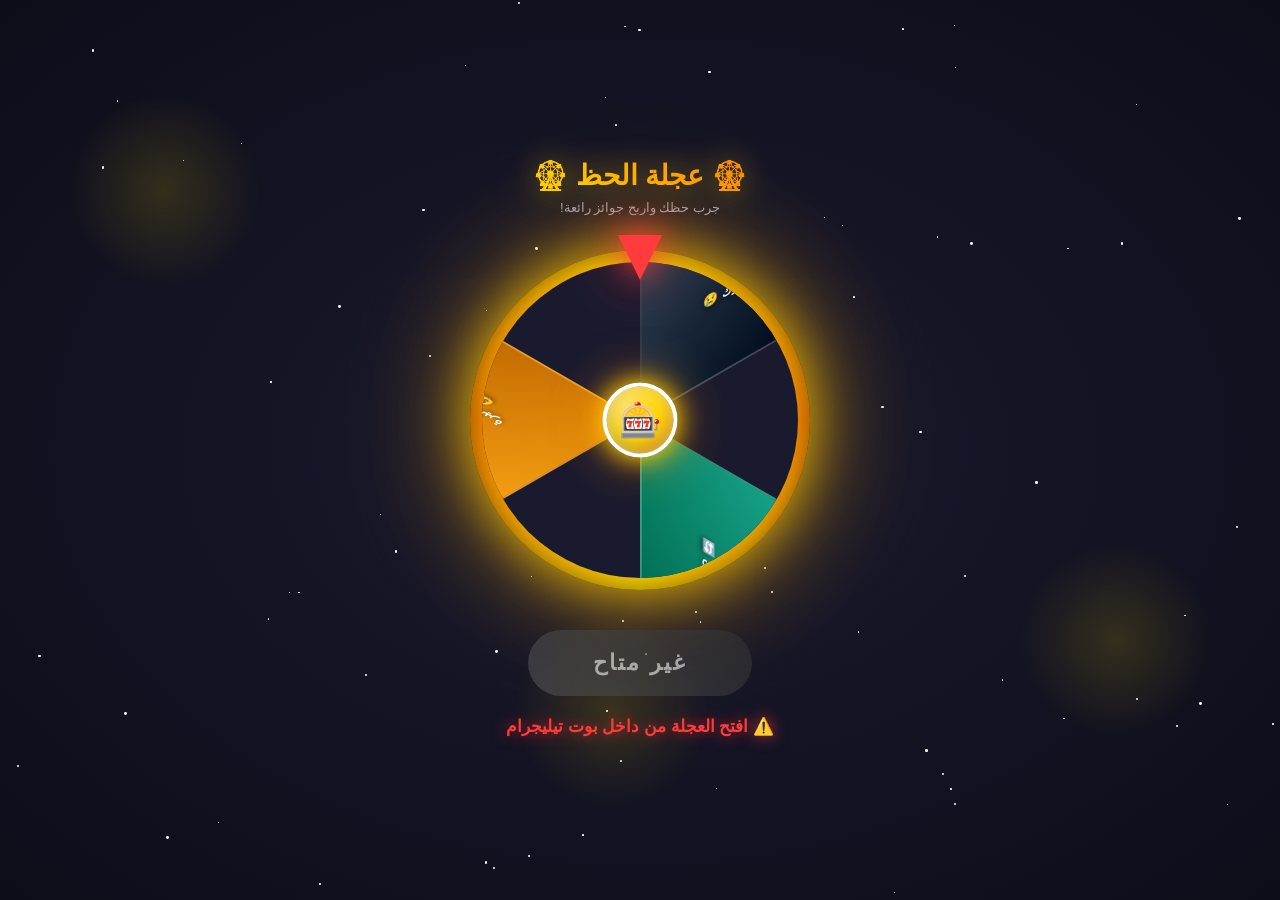
==== index.html @ d0a42870 "Update index.html" ====
<!DOCTYPE html>
<html lang="ar" dir="rtl">
<head>
    <meta charset="UTF-8">
    <meta name="viewport" content="width=device-width, initial-scale=1.0, maximum-scale=1.0, user-scalable=no">
    <title>🎡 عجلة الحظ - ZEUSBOT</title>
    <script src="https://telegram.org/js/telegram-web-app.js"></script>
    <style>
        * { margin: 0; padding: 0; box-sizing: border-box; -webkit-tap-highlight-color: transparent; }

        body {
            font-family: 'Segoe UI', Tahoma, Arial, sans-serif;
            background: radial-gradient(ellipse at center, #1a1a2e 0%, #0d0d1a 100%);
            min-height: 100vh;
            display: flex; flex-direction: column; align-items: center; justify-content: center;
            padding: 20px; color: #fff; overflow: hidden; user-select: none; position: relative;
        }

        .stars { position: fixed; top: 0; left: 0; right: 0; bottom: 0; pointer-events: none; z-index: 0; }
        .star { position: absolute; background: #fff; border-radius: 50%; animation: twinkle 2s infinite ease-in-out; }
        @keyframes twinkle { 0%,100%{opacity:.2;transform:scale(.8)} 50%{opacity:1;transform:scale(1.2)} }

        .glow-orb { position: fixed; width: 200px; height: 200px; border-radius: 50%;
            background: radial-gradient(circle, rgba(255,215,0,0.15) 0%, transparent 70%);
            pointer-events: none; z-index: 0; animation: floatOrb 8s infinite ease-in-out; }
        @keyframes floatOrb { 0%,100%{transform:translate(0,0)} 50%{transform:translate(30px,-30px)} }

        .container { position: relative; z-index: 1; display: flex; flex-direction: column; align-items: center; }

        .header { text-align: center; margin-bottom: 20px; animation: fadeInDown 0.8s ease; }
        @keyframes fadeInDown { from{opacity:0;transform:translateY(-30px)} to{opacity:1;transform:translateY(0)} }
        .header h1 { font-size: 28px; margin-bottom: 8px;
            background: linear-gradient(45deg, #ffd700, #ff8c00, #ffd700);
            -webkit-background-clip: text; -webkit-text-fill-color: transparent; background-clip: text;
            background-size: 200% auto; animation: shineText 3s linear infinite;
            filter: drop-shadow(0 0 15px rgba(255,215,0,0.5)); }
        @keyframes shineText { to { background-position: 200% center; } }
        .header p { font-size: 13px; color: #a0a0c0; }

        .wheel-wrapper { position: relative; width: 340px; height: 340px; margin: 15px 0;
            display: flex; align-items: center; justify-content: center; }

        .wheel-glow { position: absolute; width: 100%; height: 100%; border-radius: 50%;
            background: radial-gradient(circle, rgba(255,215,0,0.4) 0%, transparent 70%);
            animation: pulseGlow 2s infinite ease-in-out; z-index: 0; }
        @keyframes pulseGlow { 0%,100%{transform:scale(1);opacity:.6} 50%{transform:scale(1.15);opacity:1} }
        .spinning .wheel-glow { animation: pulseGlow 0.4s infinite ease-in-out;
            background: radial-gradient(circle, rgba(255,140,0,0.6) 0%, transparent 70%); }

        .pointer { position: absolute; top: -15px; left: 50%; transform: translateX(-50%);
            width: 0; height: 0; border-left: 22px solid transparent; border-right: 22px solid transparent;
            border-top: 45px solid #ff3b3b; z-index: 10;
            filter: drop-shadow(0 0 15px rgba(255,59,59,1)) drop-shadow(0 0 30px rgba(255,59,59,0.6));
            animation: pointerBounce 1s infinite ease-in-out; }
        @keyframes pointerBounce { 0%,100%{transform:translateX(-50%) translateY(0)} 50%{transform:translateX(-50%) translateY(-5px)} }
        .spinning .pointer { animation: pointerShake 0.1s infinite linear; }
        @keyframes pointerShake { 0%,100%{transform:translateX(-50%) rotate(0)} 25%{transform:translateX(-50%) rotate(-5deg)} 75%{transform:translateX(-50%) rotate(5deg)} }

        .wheel-outer { width: 100%; height: 100%; border-radius: 50%;
            background: conic-gradient(from 0deg, #ffd700, #ff8c00, #ffd700, #ff8c00, #ffd700);
            padding: 12px;
            box-shadow: 0 0 50px rgba(255,215,0,0.7), 0 0 100px rgba(255,140,0,0.5),
                0 0 150px rgba(255,215,0,0.3), inset 0 0 30px rgba(0,0,0,0.5);
            position: relative; z-index: 2; animation: rotateBorder 8s linear infinite; }
        @keyframes rotateBorder { to { transform: rotate(360deg); } }

        .wheel { width: 100%; height: 100%; border-radius: 50%; position: relative;
            overflow: hidden; background: #1a1a2e; }
        .wheel.spin { transition: transform 4.5s cubic-bezier(0.15, 0.9, 0.15, 1); }

        .wheel-segment { position: absolute; width: 50%; height: 50%; top: 0; left: 50%;
            transform-origin: 0% 100%; display: flex; align-items: center; justify-content: center;
            padding-left: 18%; padding-right: 8%; font-size: 12px; font-weight: 900;
            text-align: center; line-height: 1.2; border: 2px solid rgba(255,255,255,0.15);
            overflow: hidden; text-shadow: 0 2px 4px rgba(0,0,0,0.4); }

        .wheel-center { position: absolute; top: 50%; left: 50%; transform: translate(-50%, -50%);
            width: 75px; height: 75px; border-radius: 50%;
            background: radial-gradient(circle at 30% 30%, #ffe066, #ffd700, #ff8c00);
            display: flex; align-items: center; justify-content: center; font-size: 34px;
            box-shadow: 0 0 25px rgba(255,215,0,1), 0 0 50px rgba(255,140,0,0.8),
                inset 0 0 15px rgba(255,255,255,0.5), inset 0 -5px 15px rgba(0,0,0,0.3);
            z-index: 5; border: 4px solid #fff; animation: centerPulse 1.5s infinite ease-in-out; }
        @keyframes centerPulse { 0%,100%{transform:translate(-50%,-50%) scale(1)} 50%{transform:translate(-50%,-50%) scale(1.08)} }
        .spinning .wheel-center { animation: centerSpin 0.2s infinite linear; }
        @keyframes centerSpin { 0%,100%{transform:translate(-50%,-50%) rotate(-5deg) scale(1.1)} 50%{transform:translate(-50%,-50%) rotate(5deg) scale(1.1)} }

        .spin-btn { margin-top: 25px; padding: 20px 65px; font-size: 22px; font-weight: 900;
            color: #fff; background: linear-gradient(45deg, #ff3b3b, #ff8c00, #ffd700, #ff8c00, #ff3b3b);
            background-size: 300% 100%; border: none; border-radius: 60px; cursor: pointer;
            box-shadow: 0 10px 30px rgba(255,59,59,0.6), 0 0 40px rgba(255,140,0,0.4),
                inset 0 -4px 15px rgba(0,0,0,0.3);
            transition: all 0.3s ease; text-transform: uppercase; letter-spacing: 2px;
            position: relative; overflow: hidden; animation: btnShine 3s infinite linear; z-index: 10; }
        @keyframes btnShine { 0%{background-position:0% center} 100%{background-position:300% center} }
        .spin-btn::before { content: ''; position: absolute; top: -50%; left: -50%;
            width: 200%; height: 200%;
            background: linear-gradient(45deg, transparent 30%, rgba(255,255,255,0.4) 50%, transparent 70%);
            transform: rotate(45deg); animation: btnShimmer 2s infinite; }
        @keyframes btnShimmer { 0%{transform:translateX(-100%) rotate(45deg)} 100%{transform:translateX(100%) rotate(45deg)} }
        .spin-btn:not(:disabled):active { transform: scale(0.95); }
        .spin-btn:not(:disabled):hover { transform: translateY(-4px);
            box-shadow: 0 15px 40px rgba(255,59,59,0.8), 0 0 60px rgba(255,140,0,0.6); }
        .spin-btn:disabled { background: linear-gradient(45deg, #555, #333); cursor: not-allowed;
            box-shadow: none; opacity: 0.6; animation: none; }
        .spin-btn:disabled::before { display: none; }

        .status { margin-top: 20px; font-size: 17px; color: #ffd700; text-align: center;
            min-height: 26px; font-weight: bold; text-shadow: 0 0 15px rgba(255,215,0,0.8);
            animation: fadeIn 0.5s; }
        .status.error { color: #ff3b3b; text-shadow: 0 0 15px rgba(255,59,59,0.8); }
        .status.success { color: #4caf50; text-shadow: 0 0 15px rgba(76,175,80,0.8); }
        @keyframes fadeIn { from{opacity:0} to{opacity:1} }

        .confetti { position: fixed; width: 12px; height: 12px; z-index: 999;
            pointer-events: none; opacity: 0; }
        @keyframes confettiFall { 0%{transform:translateY(-100vh) rotate(0);opacity:1} 100%{transform:translateY(100vh) rotate(720deg);opacity:0} }

        .result-modal { position: fixed; top: 0; left: 0; right: 0; bottom: 0;
            background: rgba(0,0,0,0.9); display: none; align-items: center; justify-content: center;
            z-index: 1000; padding: 20px; backdrop-filter: blur(10px); }
        .result-modal.show { display: flex; animation: fadeIn 0.3s ease; }

        .result-content { background: linear-gradient(135deg, #2a2a4e, #1a1a2e);
            border: 3px solid #ffd700; border-radius: 25px; padding: 35px 30px; text-align: center;
            max-width: 380px; width: 100%;
            box-shadow: 0 0 60px rgba(255,215,0,0.8), inset 0 0 20px rgba(255,215,0,0.2);
            animation: popIn 0.5s cubic-bezier(0.68, -0.55, 0.27, 1.55); }
        @keyframes popIn { from{transform:scale(.3) rotate(-10deg);opacity:0} to{transform:scale(1) rotate(0);opacity:1} }

        .result-emoji { font-size: 80px; margin-bottom: 15px; display: block;
            animation: emojiBounce 1s infinite; filter: drop-shadow(0 0 20px rgba(255,215,0,0.8)); }
        @keyframes emojiBounce { 0%,100%{transform:translateY(0) scale(1)} 50%{transform:translateY(-10px) scale(1.1)} }

        .result-title { font-size: 28px; margin-bottom: 15px; font-weight: 900;
            background: linear-gradient(45deg, #ffd700, #ff8c00);
            -webkit-background-clip: text; -webkit-text-fill-color: transparent; background-clip: text;
            filter: drop-shadow(0 0 10px rgba(255,215,0,0.5)); }

        .result-message { font-size: 16px; color: #e0e0ff; margin-bottom: 25px; line-height: 1.7; }
        .result-amount { display: block; font-size: 32px; font-weight: 900; color: #ffd700;
            margin: 15px 0; text-shadow: 0 0 20px rgba(255,215,0,1); animation: amountPulse 1s infinite; }
        @keyframes amountPulse { 0%,100%{transform:scale(1)} 50%{transform:scale(1.1)} }

        .result-close { padding: 14px 45px; font-size: 17px; font-weight: bold; color: #fff;
            background: linear-gradient(45deg, #4caf50, #2e7d32); border: none; border-radius: 30px;
            cursor: pointer; transition: transform 0.2s; box-shadow: 0 5px 20px rgba(76,175,80,0.5); }
        .result-close:active { transform: scale(0.95); }

        .spinning-screen { position: fixed; top: 0; left: 0; right: 0; bottom: 0;
            background: radial-gradient(circle, rgba(255,140,0,0.1) 0%, transparent 60%);
            pointer-events: none; z-index: 99; animation: screenPulse 0.3s infinite; display: none; }
        .spinning .spinning-screen { display: block; }
        @keyframes screenPulse { 0%,100%{opacity:.3} 50%{opacity:.8} }

        .loading-dots::after { content: ''; animation: dots 1.5s steps(4, end) infinite; }
        @keyframes dots { 0%,20%{content:''} 40%{content:'.'} 60%{content:'..'} 80%,100%{content:'...'} }

        @media (max-width: 400px) {
            .wheel-wrapper { width: 300px; height: 300px; }
            .header h1 { font-size: 24px; }
            .spin-btn { padding: 18px 50px; font-size: 18px; }
            .wheel-segment { font-size: 11px; }
        }
    </style>
</head>
<body>

    <div class="stars" id="stars"></div>

    <div class="glow-orb" style="top: 10%; left: 5%; animation-delay: 0s;"></div>
    <div class="glow-orb" style="top: 60%; right: 5%; animation-delay: 2s;"></div>
    <div class="glow-orb" style="bottom: 10%; left: 40%; animation-delay: 4s;"></div>

    <div class="spinning-screen"></div>

    <div class="container">
        <div class="header">
            <h1>🎡 عجلة الحظ 🎡</h1>
            <p>جرب حظك واربح جوائز رائعة!</p>
        </div>

        <div class="wheel-wrapper" id="wheelWrapper">
            <div class="wheel-glow"></div>
            <div class="pointer"></div>
            <div class="wheel-outer">
                <div class="wheel" id="wheel"></div>
                <div class="wheel-center" id="wheelCenter">🎰</div>
            </div>
        </div>

        <button class="spin-btn" id="spinBtn" disabled>جاري التحميل...</button>

        <div class="status" id="status">جارٍ الاتصال بتيليجرام<span class="loading-dots"></span></div>
    </div>

    <div class="result-modal" id="resultModal">
        <div class="result-content">
            <span class="result-emoji" id="resultEmoji">🎉</span>
            <div class="result-title" id="resultTitle">مبروك!</div>
            <div class="result-message" id="resultMessage"></div>
            <button class="result-close" id="resultClose">حسناً</button>
        </div>
    </div>

    <script>
        // ═══════════════════════════════════════════
        // ثوابت العجلة — يجب أن تطابق WHEEL_PRIZES في mainbot.py
        // ═══════════════════════════════════════════
        const PRIZES = [
            { name: 'هارد لوك 😢',  type: 'hard_luck', value: 0,     color: '#2c3e50', textColor: '#fff' },
            { name: 'ريسبن 🔄',      type: 'respin',    value: 0,     color: '#16a085', textColor: '#fff' },
            { name: '10000 ليرة 💰', type: 'win',       value: 10000, color: '#f39c12', textColor: '#fff' },
        ];

        // ═══════════════════════════════════════════
        // متغيرات الحالة
        // ═══════════════════════════════════════════
        let tg = null;
        let isSpinning = false;
        let currentRotation = 0;
        let audioCtx = null;

        const wheelEl = document.getElementById('wheel');
        const wheelWrapper = document.getElementById('wheelWrapper');
        const wheelCenter = document.getElementById('wheelCenter');
        const spinBtn = document.getElementById('spinBtn');
        const statusEl = document.getElementById('status');
        const resultModal = document.getElementById('resultModal');
        const resultEmoji = document.getElementById('resultEmoji');
        const resultTitle = document.getElementById('resultTitle');
        const resultMessage = document.getElementById('resultMessage');
        const resultClose = document.getElementById('resultClose');

        // ═══════════════════════════════════════════
        // 1. نجوم الخلفية
        // ═══════════════════════════════════════════
        function createStars() {
            const starsContainer = document.getElementById('stars');
            for (let i = 0; i < 80; i++) {
                const star = document.createElement('div');
                star.className = 'star';
                const size = Math.random() * 2 + 1;
                star.style.width = size + 'px';
                star.style.height = size + 'px';
                star.style.left = Math.random() * 100 + 'vw';
                star.style.top = Math.random() * 100 + 'vh';
                star.style.animationDelay = Math.random() * 2 + 's';
                star.style.animationDuration = (Math.random() * 2 + 1.5) + 's';
                starsContainer.appendChild(star);
            }
        }

        // ═══════════════════════════════════════════
        // 2. نظام الصوت
        // ═══════════════════════════════════════════
        function initAudio() {
            try {
                audioCtx = new (window.AudioContext || window.webkitAudioContext)();
            } catch (e) { console.log('Web Audio غير مدعوم:', e); }
        }

        function playTick() {
            if (!audioCtx) return;
            const osc = audioCtx.createOscillator();
            const gain = audioCtx.createGain();
            osc.connect(gain); gain.connect(audioCtx.destination);
            osc.type = 'square';
            osc.frequency.value = 800 + Math.random() * 400;
            gain.gain.setValueAtTime(0.05, audioCtx.currentTime);
            gain.gain.exponentialRampToValueAtTime(0.001, audioCtx.currentTime + 0.05);
            osc.start(audioCtx.currentTime);
            osc.stop(audioCtx.currentTime + 0.05);
        }

        function playWinSound() {
            if (!audioCtx) return;
            const notes = [523.25, 659.25, 783.99, 1046.50];
            notes.forEach((freq, i) => {
                const osc = audioCtx.createOscillator();
                const gain = audioCtx.createGain();
                osc.connect(gain); gain.connect(audioCtx.destination);
                osc.type = 'sine';
                osc.frequency.value = freq;
                const startTime = audioCtx.currentTime + (i * 0.15);
                gain.gain.setValueAtTime(0, startTime);
                gain.gain.linearRampToValueAtTime(0.3, startTime + 0.02);
                gain.gain.exponentialRampToValueAtTime(0.001, startTime + 0.4);
                osc.start(startTime); osc.stop(startTime + 0.4);
            });
        }

        function playLoseSound() {
            if (!audioCtx) return;
            const notes = [400, 350, 300, 250];
            notes.forEach((freq, i) => {
                const osc = audioCtx.createOscillator();
                const gain = audioCtx.createGain();
                osc.connect(gain); gain.connect(audioCtx.destination);
                osc.type = 'sawtooth';
                osc.frequency.value = freq;
                const startTime = audioCtx.currentTime + (i * 0.1);
                gain.gain.setValueAtTime(0.1, startTime);
                gain.gain.exponentialRampToValueAtTime(0.001, startTime + 0.2);
                osc.start(startTime); osc.stop(startTime + 0.2);
            });
        }

        function playRespinSound() {
            if (!audioCtx) return;
            const osc = audioCtx.createOscillator();
            const gain = audioCtx.createGain();
            osc.connect(gain); gain.connect(audioCtx.destination);
            osc.type = 'triangle';
            osc.frequency.setValueAtTime(600, audioCtx.currentTime);
            osc.frequency.exponentialRampToValueAtTime(1200, audioCtx.currentTime + 0.3);
            gain.gain.setValueAtTime(0.15, audioCtx.currentTime);
            gain.gain.exponentialRampToValueAtTime(0.001, audioCtx.currentTime + 0.3);
            osc.start(); osc.stop(audioCtx.currentTime + 0.3);
        }

        function vibrate(pattern) {
            if (tg && tg.HapticFeedback) {
                try { tg.HapticFeedback.impactOccurred('medium'); } catch(e) {}
            }
            if (navigator.vibrate) navigator.vibrate(pattern);
        }

        // ═══════════════════════════════════════════
        // 3. بناء العجلة
        // ═══════════════════════════════════════════
        function buildWheel() {
            const segmentAngle = 360 / PRIZES.length;
            wheelEl.innerHTML = '';
            PRIZES.forEach((prize, index) => {
                const segment = document.createElement('div');
                segment.className = 'wheel-segment';
                segment.style.background = `linear-gradient(135deg, ${prize.color}, ${shadeColor(prize.color, -20)})`;
                segment.style.color = prize.textColor;
                segment.style.transform = `rotate(${index * segmentAngle}deg) skewY(${90 - segmentAngle}deg)`;
                segment.textContent = prize.name;
                wheelEl.appendChild(segment);
            });
        }

        function shadeColor(color, percent) {
            const num = parseInt(color.replace('#', ''), 16);
            const amt = Math.round(2.55 * percent);
            const R = Math.max(0, Math.min(255, (num >> 16) + amt));
            const G = Math.max(0, Math.min(255, (num >> 8 & 0x00FF) + amt));
            const B = Math.max(0, Math.min(255, (num & 0x0000FF) + amt));
            return '#' + (0x1000000 + R * 0x10000 + G * 0x100 + B).toString(16).slice(1);
        }

        function setStatus(text, type = '') {
            statusEl.textContent = text;
            statusEl.className = 'status ' + type;
        }

        // ═══════════════════════════════════════════
        // 4. قصاصات احتفال
        // ═══════════════════════════════════════════
        function spawnConfetti(count = 60) {
            const colors = ['#ffd700', '#ff3b3b', '#4caf50', '#2196f3', '#e91e63', '#9c27b0', '#ff9800'];
            for (let i = 0; i < count; i++) {
                const confetti = document.createElement('div');
                confetti.className = 'confetti';
                confetti.style.left = Math.random() * 100 + 'vw';
                confetti.style.background = colors[Math.floor(Math.random() * colors.length)];
                confetti.style.borderRadius = Math.random() > 0.5 ? '50%' : '2px';
                confetti.style.width = (Math.random() * 8 + 6) + 'px';
                confetti.style.height = (Math.random() * 8 + 6) + 'px';
                confetti.style.animation = `confettiFall ${2 + Math.random() * 2}s linear forwards`;
                confetti.style.animationDelay = Math.random() * 0.5 + 's';
                document.body.appendChild(confetti);
                setTimeout(() => confetti.remove(), 5000);
            }
        }

        // ═══════════════════════════════════════════
        // 5. تدوير العجلة إلى index محدد
        // ═══════════════════════════════════════════
        function rotateToIndex(prizeIndex, callback) {
            const segmentAngle = 360 / PRIZES.length;
            const targetAngle = (prizeIndex * segmentAngle) + (segmentAngle / 2);
            const extraSpins = 6 + Math.floor(Math.random() * 4);
            const finalRotation = currentRotation + (extraSpins * 360) + (360 - targetAngle);

            wheelEl.classList.add('spin');
            wheelEl.style.transform = `rotate(${finalRotation}deg)`;
            currentRotation = finalRotation;

            let tickCount = 0;
            const tickInterval = setInterval(() => {
                if (tickCount < 40) { playTick(); tickCount++; }
                else clearInterval(tickInterval);
            }, 80);

            setTimeout(() => {
                clearInterval(tickInterval);
                wheelEl.classList.remove('spin');
                if (callback) callback();
            }, 4600);
        }

        // ═══════════════════════════════════════════
        // 6. عرض نافذة النتيجة
        // ═══════════════════════════════════════════
        function showResult(prize) {
            resultModal.classList.add('show');
            if (prize.type === 'win') {
                resultEmoji.textContent = '🎉';
                resultTitle.textContent = 'مبروك!';
                resultMessage.innerHTML = `
                    لقد ربحت جائزة رائعة!
                    <span class="result-amount">💰 ${prize.value.toLocaleString()} ل.س</span>
                `;
                spawnConfetti(100);
                playWinSound();
                vibrate([100, 50, 100, 50, 200]);
            } else if (prize.type === 'respin') {
                resultEmoji.textContent = '🔄';
                resultTitle.textContent = 'حظ سعيد!';
                resultMessage.innerHTML = `حصلت على <b>${prize.name}</b><br>سيتم إضافة النتيجة في البوت!`;
                playRespinSound();
                vibrate([50, 30, 50]);
            } else {
                resultEmoji.textContent = '😢';
                resultTitle.textContent = 'حظ أوفر!';
                resultMessage.innerHTML = `حصلت على <b>${prize.name}</b><br>جرب حظك غداً!`;
                playLoseSound();
                vibrate(100);
            }
        }

        // ═══════════════════════════════════════════
        // 7. handleSpin — إرسال الطلب وانتظار البوت
        // ═══════════════════════════════════════════
        function handleSpin() {
            if (isSpinning) return;
            if (!tg) {
                setStatus('❌ يجب فتح العجلة من داخل تيليجرام', 'error');
                return;
            }

            isSpinning = true;
            spinBtn.disabled = true;
            wheelWrapper.classList.add('spinning');
            setStatus('⏳ جاري اختيار الجائزة من البوت...');

            if (!audioCtx) initAudio();

            // ✅ نرسل الطلب فقط — لا ندور العجلة بعد
            // البوت سيختار الجائزة ويرسلها عبر answerWebAppQuery
            try {
                tg.sendData(JSON.stringify({
                    action: 'request_spin',
                    ts: Date.now()
                }));
                console.log('[SPIN] ✅ sendData sent, waiting for answer from bot...');
                setStatus('⏳ في انتظار البوت...');
            } catch (err) {
                console.error('[SPIN] sendData error:', err);
                setStatus('❌ حدث خطأ في الإرسال', 'error');
                isSpinning = false;
                spinBtn.disabled = false;
                wheelWrapper.classList.remove('spinning');
            }
        }

        // ═══════════════════════════════════════════
        // 8. handleAnswerFromBot — استقبال نتيجة البوت
        // ═══════════════════════════════════════════
        function handleAnswerFromBot(data) {
            console.log('═══════════════════════════════════');
            console.log('[ANSWER] وصلت نتيجة من البوت!');
            console.log('[ANSWER] data:', data);
            console.log('═══════════════════════════════════');

            let prizeTitle = '';

            try {
                const result = data.result || data;
                if (result && result.title) {
                    prizeTitle = result.title;
                    console.log('[ANSWER] prizeTitle:', prizeTitle);
                }
            } catch (e) {
                console.error('[ANSWER] Parse error:', e);
            }

            if (!prizeTitle) {
                console.error('[ANSWER] ❌ لا يوجد title في الرد');
                setStatus('❌ حدث خطأ في استقبال النتيجة', 'error');
                isSpinning = false;
                spinBtn.disabled = false;
                wheelWrapper.classList.remove('spinning');
                return;
            }

            // حالة "عاود غداً"
            if (prizeTitle.includes('عاود')) {
                setStatus('⏰ عاود غداً!', 'error');
                isSpinning = false;
                spinBtn.disabled = false;
                wheelWrapper.classList.remove('spinning');
                return;
            }

            // إيجاد الجائزة المطابقة في PRIZES
            const foundIndex = PRIZES.findIndex(p => p.name === prizeTitle);

            if (foundIndex !== -1) {
                console.log(`[ANSWER] ✅ وجدت الجائزة index=${foundIndex}: ${PRIZES[foundIndex].name}`);
                const prize = PRIZES[foundIndex];

                rotateToIndex(foundIndex, () => {
                    wheelWrapper.classList.remove('spinning');
                    showResult(prize);
                    isSpinning = false;
                    setStatus('✅ تم! راجع البوت للتأكيد', 'success');
                });
            } else {
                console.error(`[ANSWER] ❌ لم أجد الجائزة "${prizeTitle}" في PRIZES`);
                let fallbackIndex = -1;
                if (prizeTitle.includes('هارد')) fallbackIndex = 0;
                else if (prizeTitle.includes('ريسبن')) fallbackIndex = 1;
                else if (prizeTitle.includes('ليرة') || prizeTitle.includes('10000')) fallbackIndex = 2;

                if (fallbackIndex !== -1) {
                    console.log(`[ANSWER] ✅ fallback match index=${fallbackIndex}`);
                    const prize = PRIZES[fallbackIndex];
                    rotateToIndex(fallbackIndex, () => {
                        wheelWrapper.classList.remove('spinning');
                        showResult(prize);
                        isSpinning = false;
                    });
                } else {
                    setStatus('❌ جائزة غير معروفة', 'error');
                    isSpinning = false;
                    spinBtn.disabled = false;
                    wheelWrapper.classList.remove('spinning');
                }
            }
        }

        // ═══════════════════════════════════════════
        // 9. إغلاق نافذة النتيجة
        // ═══════════════════════════════════════════
        resultClose.addEventListener('click', () => {
            resultModal.classList.remove('show');
        });

        // ═══════════════════════════════════════════
        // 10. تهيئة التطبيق
        // ═══════════════════════════════════════════
        function init() {
            createStars();
            buildWheel();

            if (window.Telegram && window.Telegram.WebApp) {
                tg = window.Telegram.WebApp;

                tg.ready();
                tg.expand();

                try {
                    tg.setHeaderColor('#0d0d1a');
                    tg.setBackgroundColor('#1a1a2e');
                } catch (e) {}

                // ✅✅✅ استقبال نتيجة البوت
                tg.onEvent('webAppQueryResult', handleAnswerFromBot);
                console.log('[INIT] ✅ webAppQueryResult listener registered');

                if (tg.initDataUnsafe && tg.initDataUnsafe.user) {
                    const user = tg.initDataUnsafe.user;
                    setStatus(`👋 أهلاً ${user.first_name}! اضغط للدوران`, '');
                } else {
                    setStatus('👋 أهلاً! اضغط للدوران', '');
                }

                spinBtn.disabled = false;
                spinBtn.textContent = '🎡 ابدأ الدوران';

                document.addEventListener('click', () => {
                    if (!audioCtx) initAudio();
                }, { once: true });

            } else {
                setStatus('⚠️ افتح العجلة من داخل بوت تيليجرام', 'error');
                spinBtn.textContent = 'غير متاح';
                spinBtn.disabled = true;
            }

            spinBtn.addEventListener('click', handleSpin);
        }

        if (document.readyState === 'loading') {
            document.addEventListener('DOMContentLoaded', init);
        } else {
            init();
        }
    </script>
</body>
</html>
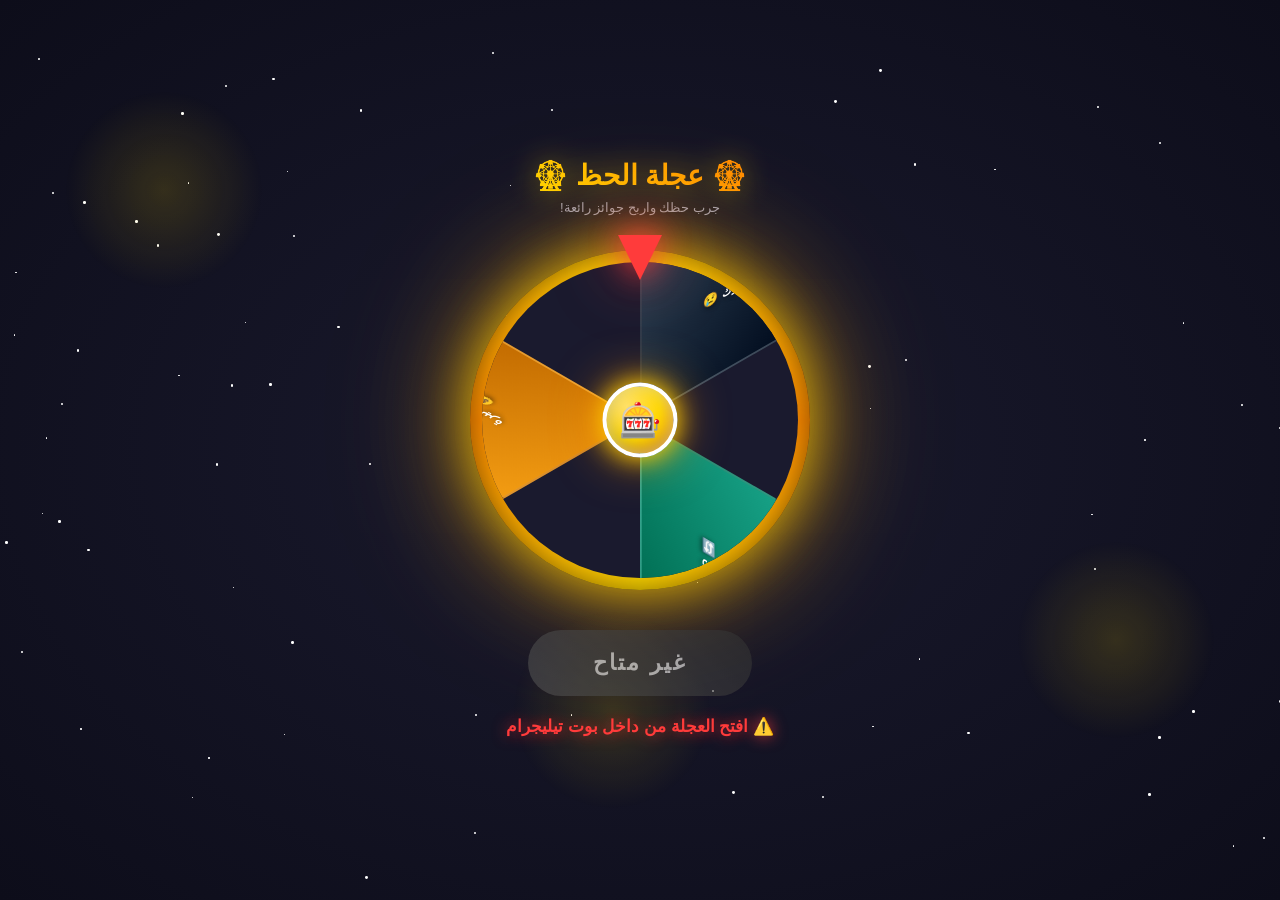
==== commit 8dbe5660: "Update print statement from 'Hello' to 'Goodbye'" ====
--- a/index.html
+++ b/index.html
@@ -66,7 +66,12 @@
 
         .wheel { width: 100%; height: 100%; border-radius: 50%; position: relative;
             overflow: hidden; background: #1a1a2e; }
-        .wheel.spin { transition: transform 4.5s cubic-bezier(0.15, 0.9, 0.15, 1); }
+
+        /* ✅ الدوران المستمر (لا يتوقف) */
+        @keyframes continuousSpin {
+            from { transform: rotate(0deg); }
+            to { transform: rotate(360deg); }
+        }
 
         .wheel-segment { position: absolute; width: 50%; height: 50%; top: 0; left: 50%;
             transform-origin: 0% 100%; display: flex; align-items: center; justify-content: center;
@@ -112,41 +117,6 @@
         .status.success { color: #4caf50; text-shadow: 0 0 15px rgba(76,175,80,0.8); }
         @keyframes fadeIn { from{opacity:0} to{opacity:1} }
 
-        .confetti { position: fixed; width: 12px; height: 12px; z-index: 999;
-            pointer-events: none; opacity: 0; }
-        @keyframes confettiFall { 0%{transform:translateY(-100vh) rotate(0);opacity:1} 100%{transform:translateY(100vh) rotate(720deg);opacity:0} }
-
-        .result-modal { position: fixed; top: 0; left: 0; right: 0; bottom: 0;
-            background: rgba(0,0,0,0.9); display: none; align-items: center; justify-content: center;
-            z-index: 1000; padding: 20px; backdrop-filter: blur(10px); }
-        .result-modal.show { display: flex; animation: fadeIn 0.3s ease; }
-
-        .result-content { background: linear-gradient(135deg, #2a2a4e, #1a1a2e);
-            border: 3px solid #ffd700; border-radius: 25px; padding: 35px 30px; text-align: center;
-            max-width: 380px; width: 100%;
-            box-shadow: 0 0 60px rgba(255,215,0,0.8), inset 0 0 20px rgba(255,215,0,0.2);
-            animation: popIn 0.5s cubic-bezier(0.68, -0.55, 0.27, 1.55); }
-        @keyframes popIn { from{transform:scale(.3) rotate(-10deg);opacity:0} to{transform:scale(1) rotate(0);opacity:1} }
-
-        .result-emoji { font-size: 80px; margin-bottom: 15px; display: block;
-            animation: emojiBounce 1s infinite; filter: drop-shadow(0 0 20px rgba(255,215,0,0.8)); }
-        @keyframes emojiBounce { 0%,100%{transform:translateY(0) scale(1)} 50%{transform:translateY(-10px) scale(1.1)} }
-
-        .result-title { font-size: 28px; margin-bottom: 15px; font-weight: 900;
-            background: linear-gradient(45deg, #ffd700, #ff8c00);
-            -webkit-background-clip: text; -webkit-text-fill-color: transparent; background-clip: text;
-            filter: drop-shadow(0 0 10px rgba(255,215,0,0.5)); }
-
-        .result-message { font-size: 16px; color: #e0e0ff; margin-bottom: 25px; line-height: 1.7; }
-        .result-amount { display: block; font-size: 32px; font-weight: 900; color: #ffd700;
-            margin: 15px 0; text-shadow: 0 0 20px rgba(255,215,0,1); animation: amountPulse 1s infinite; }
-        @keyframes amountPulse { 0%,100%{transform:scale(1)} 50%{transform:scale(1.1)} }
-
-        .result-close { padding: 14px 45px; font-size: 17px; font-weight: bold; color: #fff;
-            background: linear-gradient(45deg, #4caf50, #2e7d32); border: none; border-radius: 30px;
-            cursor: pointer; transition: transform 0.2s; box-shadow: 0 5px 20px rgba(76,175,80,0.5); }
-        .result-close:active { transform: scale(0.95); }
-
         .spinning-screen { position: fixed; top: 0; left: 0; right: 0; bottom: 0;
             background: radial-gradient(circle, rgba(255,140,0,0.1) 0%, transparent 60%);
             pointer-events: none; z-index: 99; animation: screenPulse 0.3s infinite; display: none; }
@@ -194,47 +164,32 @@
         <div class="status" id="status">جارٍ الاتصال بتيليجرام<span class="loading-dots"></span></div>
     </div>
 
-    <div class="result-modal" id="resultModal">
-        <div class="result-content">
-            <span class="result-emoji" id="resultEmoji">🎉</span>
-            <div class="result-title" id="resultTitle">مبروك!</div>
-            <div class="result-message" id="resultMessage"></div>
-            <button class="result-close" id="resultClose">حسناً</button>
-        </div>
-    </div>
-
     <script>
-        // ═══════════════════════════════════════════
-        // ثوابت العجلة — يجب أن تطابق WHEEL_PRIZES في mainbot.py
-        // ═══════════════════════════════════════════
+        // ============================================
+        // ثوابت العجلة — للعرض البصري فقط
+        // البوت يختار الجائزة الحقيقية
+        // ============================================
         const PRIZES = [
             { name: 'هارد لوك 😢',  type: 'hard_luck', value: 0,     color: '#2c3e50', textColor: '#fff' },
             { name: 'ريسبن 🔄',      type: 'respin',    value: 0,     color: '#16a085', textColor: '#fff' },
             { name: '10000 ليرة 💰', type: 'win',       value: 10000, color: '#f39c12', textColor: '#fff' },
         ];
 
-        // ═══════════════════════════════════════════
+        // ============================================
         // متغيرات الحالة
-        // ═══════════════════════════════════════════
+        // ============================================
         let tg = null;
         let isSpinning = false;
-        let currentRotation = 0;
         let audioCtx = null;
 
         const wheelEl = document.getElementById('wheel');
         const wheelWrapper = document.getElementById('wheelWrapper');
-        const wheelCenter = document.getElementById('wheelCenter');
         const spinBtn = document.getElementById('spinBtn');
         const statusEl = document.getElementById('status');
-        const resultModal = document.getElementById('resultModal');
-        const resultEmoji = document.getElementById('resultEmoji');
-        const resultTitle = document.getElementById('resultTitle');
-        const resultMessage = document.getElementById('resultMessage');
-        const resultClose = document.getElementById('resultClose');
-
-        // ═══════════════════════════════════════════
+
+        // ============================================
         // 1. نجوم الخلفية
-        // ═══════════════════════════════════════════
+        // ============================================
         function createStars() {
             const starsContainer = document.getElementById('stars');
             for (let i = 0; i < 80; i++) {
@@ -251,9 +206,9 @@
             }
         }
 
-        // ═══════════════════════════════════════════
+        // ============================================
         // 2. نظام الصوت
-        // ═══════════════════════════════════════════
+        // ============================================
         function initAudio() {
             try {
                 audioCtx = new (window.AudioContext || window.webkitAudioContext)();
@@ -262,61 +217,17 @@
 
         function playTick() {
             if (!audioCtx) return;
-            const osc = audioCtx.createOscillator();
-            const gain = audioCtx.createGain();
-            osc.connect(gain); gain.connect(audioCtx.destination);
-            osc.type = 'square';
-            osc.frequency.value = 800 + Math.random() * 400;
-            gain.gain.setValueAtTime(0.05, audioCtx.currentTime);
-            gain.gain.exponentialRampToValueAtTime(0.001, audioCtx.currentTime + 0.05);
-            osc.start(audioCtx.currentTime);
-            osc.stop(audioCtx.currentTime + 0.05);
-        }
-
-        function playWinSound() {
-            if (!audioCtx) return;
-            const notes = [523.25, 659.25, 783.99, 1046.50];
-            notes.forEach((freq, i) => {
+            try {
                 const osc = audioCtx.createOscillator();
                 const gain = audioCtx.createGain();
                 osc.connect(gain); gain.connect(audioCtx.destination);
-                osc.type = 'sine';
-                osc.frequency.value = freq;
-                const startTime = audioCtx.currentTime + (i * 0.15);
-                gain.gain.setValueAtTime(0, startTime);
-                gain.gain.linearRampToValueAtTime(0.3, startTime + 0.02);
-                gain.gain.exponentialRampToValueAtTime(0.001, startTime + 0.4);
-                osc.start(startTime); osc.stop(startTime + 0.4);
-            });
-        }
-
-        function playLoseSound() {
-            if (!audioCtx) return;
-            const notes = [400, 350, 300, 250];
-            notes.forEach((freq, i) => {
-                const osc = audioCtx.createOscillator();
-                const gain = audioCtx.createGain();
-                osc.connect(gain); gain.connect(audioCtx.destination);
-                osc.type = 'sawtooth';
-                osc.frequency.value = freq;
-                const startTime = audioCtx.currentTime + (i * 0.1);
-                gain.gain.setValueAtTime(0.1, startTime);
-                gain.gain.exponentialRampToValueAtTime(0.001, startTime + 0.2);
-                osc.start(startTime); osc.stop(startTime + 0.2);
-            });
-        }
-
-        function playRespinSound() {
-            if (!audioCtx) return;
-            const osc = audioCtx.createOscillator();
-            const gain = audioCtx.createGain();
-            osc.connect(gain); gain.connect(audioCtx.destination);
-            osc.type = 'triangle';
-            osc.frequency.setValueAtTime(600, audioCtx.currentTime);
-            osc.frequency.exponentialRampToValueAtTime(1200, audioCtx.currentTime + 0.3);
-            gain.gain.setValueAtTime(0.15, audioCtx.currentTime);
-            gain.gain.exponentialRampToValueAtTime(0.001, audioCtx.currentTime + 0.3);
-            osc.start(); osc.stop(audioCtx.currentTime + 0.3);
+                osc.type = 'square';
+                osc.frequency.value = 800 + Math.random() * 400;
+                gain.gain.setValueAtTime(0.05, audioCtx.currentTime);
+                gain.gain.exponentialRampToValueAtTime(0.001, audioCtx.currentTime + 0.05);
+                osc.start(audioCtx.currentTime);
+                osc.stop(audioCtx.currentTime + 0.05);
+            } catch (e) {}
         }
 
         function vibrate(pattern) {
@@ -326,9 +237,9 @@
             if (navigator.vibrate) navigator.vibrate(pattern);
         }
 
-        // ═══════════════════════════════════════════
+        // ============================================
         // 3. بناء العجلة
-        // ═══════════════════════════════════════════
+        // ============================================
         function buildWheel() {
             const segmentAngle = 360 / PRIZES.length;
             wheelEl.innerHTML = '';
@@ -357,85 +268,12 @@
             statusEl.className = 'status ' + type;
         }
 
-        // ═══════════════════════════════════════════
-        // 4. قصاصات احتفال
-        // ═══════════════════════════════════════════
-        function spawnConfetti(count = 60) {
-            const colors = ['#ffd700', '#ff3b3b', '#4caf50', '#2196f3', '#e91e63', '#9c27b0', '#ff9800'];
-            for (let i = 0; i < count; i++) {
-                const confetti = document.createElement('div');
-                confetti.className = 'confetti';
-                confetti.style.left = Math.random() * 100 + 'vw';
-                confetti.style.background = colors[Math.floor(Math.random() * colors.length)];
-                confetti.style.borderRadius = Math.random() > 0.5 ? '50%' : '2px';
-                confetti.style.width = (Math.random() * 8 + 6) + 'px';
-                confetti.style.height = (Math.random() * 8 + 6) + 'px';
-                confetti.style.animation = `confettiFall ${2 + Math.random() * 2}s linear forwards`;
-                confetti.style.animationDelay = Math.random() * 0.5 + 's';
-                document.body.appendChild(confetti);
-                setTimeout(() => confetti.remove(), 5000);
-            }
-        }
-
-        // ═══════════════════════════════════════════
-        // 5. تدوير العجلة إلى index محدد
-        // ═══════════════════════════════════════════
-        function rotateToIndex(prizeIndex, callback) {
-            const segmentAngle = 360 / PRIZES.length;
-            const targetAngle = (prizeIndex * segmentAngle) + (segmentAngle / 2);
-            const extraSpins = 6 + Math.floor(Math.random() * 4);
-            const finalRotation = currentRotation + (extraSpins * 360) + (360 - targetAngle);
-
-            wheelEl.classList.add('spin');
-            wheelEl.style.transform = `rotate(${finalRotation}deg)`;
-            currentRotation = finalRotation;
-
-            let tickCount = 0;
-            const tickInterval = setInterval(() => {
-                if (tickCount < 40) { playTick(); tickCount++; }
-                else clearInterval(tickInterval);
-            }, 80);
-
-            setTimeout(() => {
-                clearInterval(tickInterval);
-                wheelEl.classList.remove('spin');
-                if (callback) callback();
-            }, 4600);
-        }
-
-        // ═══════════════════════════════════════════
-        // 6. عرض نافذة النتيجة
-        // ═══════════════════════════════════════════
-        function showResult(prize) {
-            resultModal.classList.add('show');
-            if (prize.type === 'win') {
-                resultEmoji.textContent = '🎉';
-                resultTitle.textContent = 'مبروك!';
-                resultMessage.innerHTML = `
-                    لقد ربحت جائزة رائعة!
-                    <span class="result-amount">💰 ${prize.value.toLocaleString()} ل.س</span>
-                `;
-                spawnConfetti(100);
-                playWinSound();
-                vibrate([100, 50, 100, 50, 200]);
-            } else if (prize.type === 'respin') {
-                resultEmoji.textContent = '🔄';
-                resultTitle.textContent = 'حظ سعيد!';
-                resultMessage.innerHTML = `حصلت على <b>${prize.name}</b><br>سيتم إضافة النتيجة في البوت!`;
-                playRespinSound();
-                vibrate([50, 30, 50]);
-            } else {
-                resultEmoji.textContent = '😢';
-                resultTitle.textContent = 'حظ أوفر!';
-                resultMessage.innerHTML = `حصلت على <b>${prize.name}</b><br>جرب حظك غداً!`;
-                playLoseSound();
-                vibrate(100);
-            }
-        }
-
-        // ═══════════════════════════════════════════
-        // 7. handleSpin — إرسال الطلب وانتظار البوت
-        // ═══════════════════════════════════════════
+        // ============================================
+        // 4. معالج زر الدوران
+        // ✅ العجلة تدور باستمرار (بدون توقف)
+        // ✅ sendData يُرسل ثم WebApp يُغلق
+        // ✅ البوت يختار الجائزة الحقيقية
+        // ============================================
         function handleSpin() {
             if (isSpinning) return;
             if (!tg) {
@@ -446,114 +284,51 @@
             isSpinning = true;
             spinBtn.disabled = true;
             wheelWrapper.classList.add('spinning');
-            setStatus('⏳ جاري اختيار الجائزة من البوت...');
+            setStatus('🎲 جاري الدوران...');
 
             if (!audioCtx) initAudio();
-
-            // ✅ نرسل الطلب فقط — لا ندور العجلة بعد
-            // البوت سيختار الجائزة ويرسلها عبر answerWebAppQuery
-            try {
-                tg.sendData(JSON.stringify({
-                    action: 'request_spin',
-                    ts: Date.now()
-                }));
-                console.log('[SPIN] ✅ sendData sent, waiting for answer from bot...');
-                setStatus('⏳ في انتظار البوت...');
-            } catch (err) {
-                console.error('[SPIN] sendData error:', err);
-                setStatus('❌ حدث خطأ في الإرسال', 'error');
-                isSpinning = false;
-                spinBtn.disabled = false;
-                wheelWrapper.classList.remove('spinning');
-            }
-        }
-
-        // ═══════════════════════════════════════════
-        // 8. handleAnswerFromBot — استقبال نتيجة البوت
-        // ═══════════════════════════════════════════
-        function handleAnswerFromBot(data) {
-            console.log('═══════════════════════════════════');
-            console.log('[ANSWER] وصلت نتيجة من البوت!');
-            console.log('[ANSWER] data:', data);
-            console.log('═══════════════════════════════════');
-
-            let prizeTitle = '';
-
-            try {
-                const result = data.result || data;
-                if (result && result.title) {
-                    prizeTitle = result.title;
-                    console.log('[ANSWER] prizeTitle:', prizeTitle);
-                }
-            } catch (e) {
-                console.error('[ANSWER] Parse error:', e);
-            }
-
-            if (!prizeTitle) {
-                console.error('[ANSWER] ❌ لا يوجد title في الرد');
-                setStatus('❌ حدث خطأ في استقبال النتيجة', 'error');
-                isSpinning = false;
-                spinBtn.disabled = false;
-                wheelWrapper.classList.remove('spinning');
-                return;
-            }
-
-            // حالة "عاود غداً"
-            if (prizeTitle.includes('عاود')) {
-                setStatus('⏰ عاود غداً!', 'error');
-                isSpinning = false;
-                spinBtn.disabled = false;
-                wheelWrapper.classList.remove('spinning');
-                return;
-            }
-
-            // إيجاد الجائزة المطابقة في PRIZES
-            const foundIndex = PRIZES.findIndex(p => p.name === prizeTitle);
-
-            if (foundIndex !== -1) {
-                console.log(`[ANSWER] ✅ وجدت الجائزة index=${foundIndex}: ${PRIZES[foundIndex].name}`);
-                const prize = PRIZES[foundIndex];
-
-                rotateToIndex(foundIndex, () => {
-                    wheelWrapper.classList.remove('spinning');
-                    showResult(prize);
-                    isSpinning = false;
-                    setStatus('✅ تم! راجع البوت للتأكيد', 'success');
-                });
-            } else {
-                console.error(`[ANSWER] ❌ لم أجد الجائزة "${prizeTitle}" في PRIZES`);
-                let fallbackIndex = -1;
-                if (prizeTitle.includes('هارد')) fallbackIndex = 0;
-                else if (prizeTitle.includes('ريسبن')) fallbackIndex = 1;
-                else if (prizeTitle.includes('ليرة') || prizeTitle.includes('10000')) fallbackIndex = 2;
-
-                if (fallbackIndex !== -1) {
-                    console.log(`[ANSWER] ✅ fallback match index=${fallbackIndex}`);
-                    const prize = PRIZES[fallbackIndex];
-                    rotateToIndex(fallbackIndex, () => {
-                        wheelWrapper.classList.remove('spinning');
-                        showResult(prize);
-                        isSpinning = false;
-                    });
-                } else {
-                    setStatus('❌ جائزة غير معروفة', 'error');
+            vibrate(50);
+
+            // ✅ 1. بدء دوران مستمر (بدون توقف)
+            wheelEl.style.transition = 'none';
+            wheelEl.style.animation = 'continuousSpin 0.8s linear infinite';
+
+            // ✅ 2. تشغيل صوت "تك تك" مستمر
+            const tickInterval = setInterval(() => {
+                playTick();
+            }, 100);
+
+            // ✅ 3. إرسال sendData بعد 300ms (السماح للعجلة بالبدء بصرياً)
+            setTimeout(() => {
+                try {
+                    tg.sendData(JSON.stringify({
+                        action: 'request_spin',
+                        ts: Date.now()
+                    }));
+                    console.log('[SPIN] ✅ sendData sent — WebApp will close');
+
+                    // إيقاف الصوت (لأن WebApp سيُغلق)
+                    clearInterval(tickInterval);
+
+                    setStatus('✅ راجع رسالة البوت للنتيجة!', 'success');
+
+                } catch (err) {
+                    console.error('[SPIN] sendData error:', err);
+                    clearInterval(tickInterval);
+                    setStatus('❌ حدث خطأ، حاول مرة أخرى', 'error');
+
+                    // إعادة تعيين الحالة
                     isSpinning = false;
                     spinBtn.disabled = false;
                     wheelWrapper.classList.remove('spinning');
+                    wheelEl.style.animation = 'none';
                 }
-            }
-        }
-
-        // ═══════════════════════════════════════════
-        // 9. إغلاق نافذة النتيجة
-        // ═══════════════════════════════════════════
-        resultClose.addEventListener('click', () => {
-            resultModal.classList.remove('show');
-        });
-
-        // ═══════════════════════════════════════════
-        // 10. تهيئة التطبيق
-        // ═══════════════════════════════════════════
+            }, 300);
+        }
+
+        // ============================================
+        // 5. تهيئة التطبيق
+        // ============================================
         function init() {
             createStars();
             buildWheel();
@@ -568,10 +343,6 @@
                     tg.setHeaderColor('#0d0d1a');
                     tg.setBackgroundColor('#1a1a2e');
                 } catch (e) {}
-
-                // ✅✅✅ استقبال نتيجة البوت
-                tg.onEvent('webAppQueryResult', handleAnswerFromBot);
-                console.log('[INIT] ✅ webAppQueryResult listener registered');
 
                 if (tg.initDataUnsafe && tg.initDataUnsafe.user) {
                     const user = tg.initDataUnsafe.user;
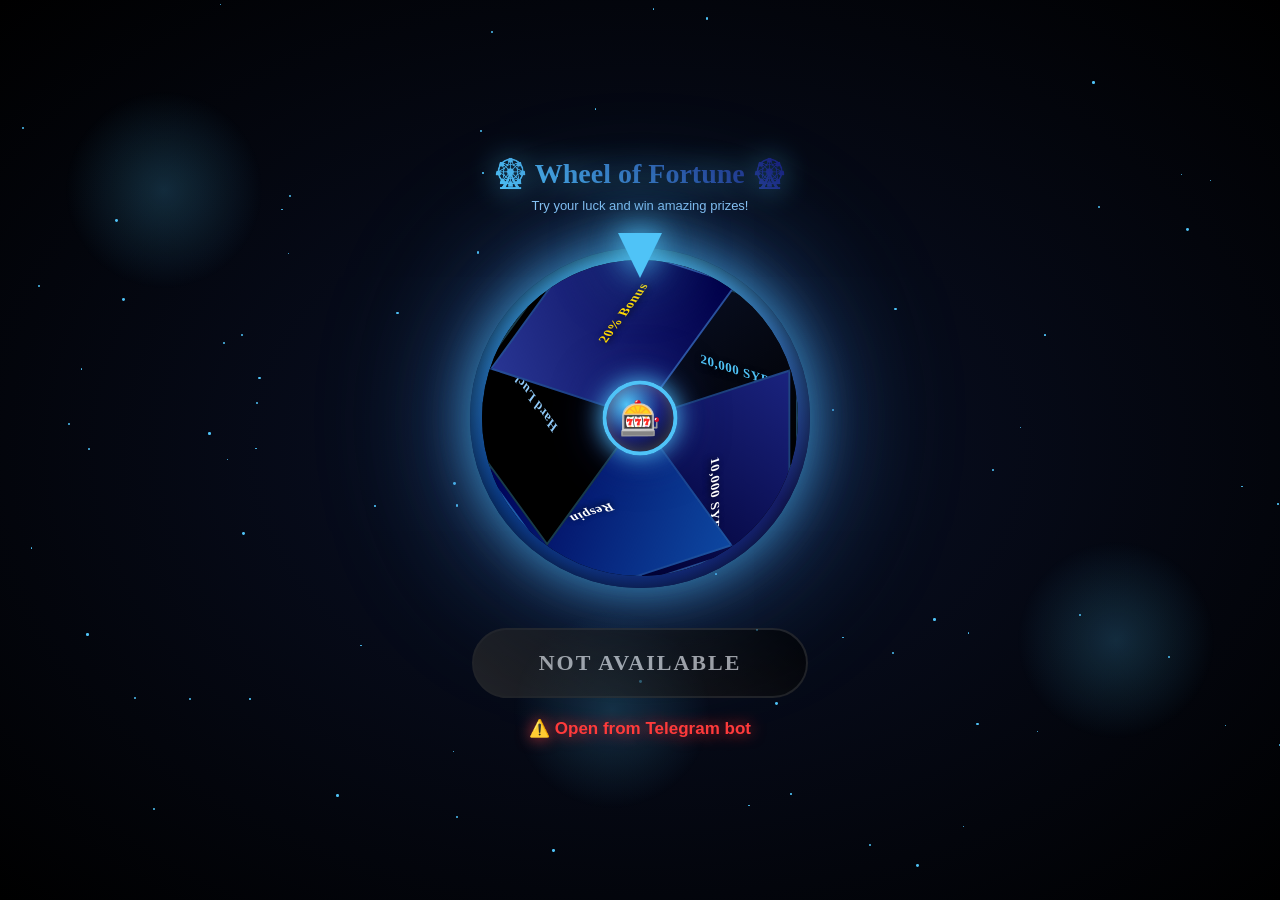
==== commit e9126b93: "Translate index.html content from Arabic to English" ====
--- a/index.html
+++ b/index.html
@@ -1,27 +1,27 @@
 <!DOCTYPE html>
-<html lang="ar" dir="rtl">
+<html lang="en" dir="ltr">
 <head>
     <meta charset="UTF-8">
     <meta name="viewport" content="width=device-width, initial-scale=1.0, maximum-scale=1.0, user-scalable=no">
-    <title>🎡 عجلة الحظ - ZEUSBOT</title>
+    <title>🎡 Wheel of Fortune - ZEUSBOT</title>
     <script src="https://telegram.org/js/telegram-web-app.js"></script>
     <style>
         * { margin: 0; padding: 0; box-sizing: border-box; -webkit-tap-highlight-color: transparent; }
 
         body {
             font-family: 'Segoe UI', Tahoma, Arial, sans-serif;
-            background: radial-gradient(ellipse at center, #1a1a2e 0%, #0d0d1a 100%);
+            background: radial-gradient(ellipse at center, #0a1128 0%, #000000 100%);
             min-height: 100vh;
             display: flex; flex-direction: column; align-items: center; justify-content: center;
             padding: 20px; color: #fff; overflow: hidden; user-select: none; position: relative;
         }
 
         .stars { position: fixed; top: 0; left: 0; right: 0; bottom: 0; pointer-events: none; z-index: 0; }
-        .star { position: absolute; background: #fff; border-radius: 50%; animation: twinkle 2s infinite ease-in-out; }
+        .star { position: absolute; background: #4fc3f7; border-radius: 50%; animation: twinkle 2s infinite ease-in-out; }
         @keyframes twinkle { 0%,100%{opacity:.2;transform:scale(.8)} 50%{opacity:1;transform:scale(1.2)} }
 
         .glow-orb { position: fixed; width: 200px; height: 200px; border-radius: 50%;
-            background: radial-gradient(circle, rgba(255,215,0,0.15) 0%, transparent 70%);
+            background: radial-gradient(circle, rgba(79,195,247,0.2) 0%, transparent 70%);
             pointer-events: none; z-index: 0; animation: floatOrb 8s infinite ease-in-out; }
         @keyframes floatOrb { 0%,100%{transform:translate(0,0)} 50%{transform:translate(30px,-30px)} }
 
@@ -30,44 +30,44 @@
         .header { text-align: center; margin-bottom: 20px; animation: fadeInDown 0.8s ease; }
         @keyframes fadeInDown { from{opacity:0;transform:translateY(-30px)} to{opacity:1;transform:translateY(0)} }
         .header h1 { font-size: 28px; margin-bottom: 8px;
-            background: linear-gradient(45deg, #ffd700, #ff8c00, #ffd700);
+            font-family: 'Georgia', 'Times New Roman', serif;
+            background: linear-gradient(45deg, #4fc3f7, #1a237e, #4fc3f7);
             -webkit-background-clip: text; -webkit-text-fill-color: transparent; background-clip: text;
             background-size: 200% auto; animation: shineText 3s linear infinite;
-            filter: drop-shadow(0 0 15px rgba(255,215,0,0.5)); }
+            filter: drop-shadow(0 0 15px rgba(79,195,247,0.6)); }
         @keyframes shineText { to { background-position: 200% center; } }
-        .header p { font-size: 13px; color: #a0a0c0; }
+        .header p { font-size: 13px; color: #90caf9; }
 
         .wheel-wrapper { position: relative; width: 340px; height: 340px; margin: 15px 0;
             display: flex; align-items: center; justify-content: center; }
 
         .wheel-glow { position: absolute; width: 100%; height: 100%; border-radius: 50%;
-            background: radial-gradient(circle, rgba(255,215,0,0.4) 0%, transparent 70%);
+            background: radial-gradient(circle, rgba(79,195,247,0.4) 0%, transparent 70%);
             animation: pulseGlow 2s infinite ease-in-out; z-index: 0; }
         @keyframes pulseGlow { 0%,100%{transform:scale(1);opacity:.6} 50%{transform:scale(1.15);opacity:1} }
         .spinning .wheel-glow { animation: pulseGlow 0.4s infinite ease-in-out;
-            background: radial-gradient(circle, rgba(255,140,0,0.6) 0%, transparent 70%); }
+            background: radial-gradient(circle, rgba(41,98,255,0.6) 0%, transparent 70%); }
 
         .pointer { position: absolute; top: -15px; left: 50%; transform: translateX(-50%);
             width: 0; height: 0; border-left: 22px solid transparent; border-right: 22px solid transparent;
-            border-top: 45px solid #ff3b3b; z-index: 10;
-            filter: drop-shadow(0 0 15px rgba(255,59,59,1)) drop-shadow(0 0 30px rgba(255,59,59,0.6));
+            border-top: 45px solid #4fc3f7; z-index: 10;
+            filter: drop-shadow(0 0 15px rgba(79,195,247,1)) drop-shadow(0 0 30px rgba(79,195,247,0.6));
             animation: pointerBounce 1s infinite ease-in-out; }
         @keyframes pointerBounce { 0%,100%{transform:translateX(-50%) translateY(0)} 50%{transform:translateX(-50%) translateY(-5px)} }
         .spinning .pointer { animation: pointerShake 0.1s infinite linear; }
         @keyframes pointerShake { 0%,100%{transform:translateX(-50%) rotate(0)} 25%{transform:translateX(-50%) rotate(-5deg)} 75%{transform:translateX(-50%) rotate(5deg)} }
 
         .wheel-outer { width: 100%; height: 100%; border-radius: 50%;
-            background: conic-gradient(from 0deg, #ffd700, #ff8c00, #ffd700, #ff8c00, #ffd700);
+            background: conic-gradient(from 0deg, #4fc3f7, #1a237e, #0d47a1, #4fc3f7);
             padding: 12px;
-            box-shadow: 0 0 50px rgba(255,215,0,0.7), 0 0 100px rgba(255,140,0,0.5),
-                0 0 150px rgba(255,215,0,0.3), inset 0 0 30px rgba(0,0,0,0.5);
+            box-shadow: 0 0 50px rgba(79,195,247,0.7), 0 0 100px rgba(26,35,126,0.6),
+                0 0 150px rgba(79,195,247,0.4), inset 0 0 30px rgba(0,0,0,0.8);
             position: relative; z-index: 2; animation: rotateBorder 8s linear infinite; }
         @keyframes rotateBorder { to { transform: rotate(360deg); } }
 
         .wheel { width: 100%; height: 100%; border-radius: 50%; position: relative;
-            overflow: hidden; background: #1a1a2e; }
-
-        /* ✅ الدوران المستمر (لا يتوقف) */
+            overflow: hidden; background: #000000; }
+
         @keyframes continuousSpin {
             from { transform: rotate(0deg); }
             to { transform: rotate(360deg); }
@@ -75,50 +75,54 @@
 
         .wheel-segment { position: absolute; width: 50%; height: 50%; top: 0; left: 50%;
             transform-origin: 0% 100%; display: flex; align-items: center; justify-content: center;
-            padding-left: 18%; padding-right: 8%; font-size: 12px; font-weight: 900;
-            text-align: center; line-height: 1.2; border: 2px solid rgba(255,255,255,0.15);
-            overflow: hidden; text-shadow: 0 2px 4px rgba(0,0,0,0.4); }
+            padding-left: 18%; padding-right: 8%;
+            font-family: 'Georgia', 'Times New Roman', serif;
+            font-size: 13px; font-weight: 700;
+            letter-spacing: 0.5px;
+            text-align: center; line-height: 1.2; border: 2px solid rgba(79,195,247,0.3);
+            overflow: hidden; text-shadow: 0 2px 6px rgba(0,0,0,0.8); }
 
         .wheel-center { position: absolute; top: 50%; left: 50%; transform: translate(-50%, -50%);
             width: 75px; height: 75px; border-radius: 50%;
-            background: radial-gradient(circle at 30% 30%, #ffe066, #ffd700, #ff8c00);
+            background: radial-gradient(circle at 30% 30%, #4fc3f7, #1a237e, #000000);
             display: flex; align-items: center; justify-content: center; font-size: 34px;
-            box-shadow: 0 0 25px rgba(255,215,0,1), 0 0 50px rgba(255,140,0,0.8),
-                inset 0 0 15px rgba(255,255,255,0.5), inset 0 -5px 15px rgba(0,0,0,0.3);
-            z-index: 5; border: 4px solid #fff; animation: centerPulse 1.5s infinite ease-in-out; }
+            box-shadow: 0 0 25px rgba(79,195,247,1), 0 0 50px rgba(26,35,126,0.8),
+                inset 0 0 15px rgba(255,255,255,0.3), inset 0 -5px 15px rgba(0,0,0,0.5);
+            z-index: 5; border: 4px solid #4fc3f7; animation: centerPulse 1.5s infinite ease-in-out; }
         @keyframes centerPulse { 0%,100%{transform:translate(-50%,-50%) scale(1)} 50%{transform:translate(-50%,-50%) scale(1.08)} }
         .spinning .wheel-center { animation: centerSpin 0.2s infinite linear; }
         @keyframes centerSpin { 0%,100%{transform:translate(-50%,-50%) rotate(-5deg) scale(1.1)} 50%{transform:translate(-50%,-50%) rotate(5deg) scale(1.1)} }
 
         .spin-btn { margin-top: 25px; padding: 20px 65px; font-size: 22px; font-weight: 900;
-            color: #fff; background: linear-gradient(45deg, #ff3b3b, #ff8c00, #ffd700, #ff8c00, #ff3b3b);
-            background-size: 300% 100%; border: none; border-radius: 60px; cursor: pointer;
-            box-shadow: 0 10px 30px rgba(255,59,59,0.6), 0 0 40px rgba(255,140,0,0.4),
-                inset 0 -4px 15px rgba(0,0,0,0.3);
+            color: #fff; background: linear-gradient(45deg, #0a1128, #1a237e, #4fc3f7, #1a237e, #0a1128);
+            background-size: 300% 100%; border: 2px solid #4fc3f7; border-radius: 60px; cursor: pointer;
+            box-shadow: 0 10px 30px rgba(79,195,247,0.5), 0 0 40px rgba(26,35,126,0.6),
+                inset 0 -4px 15px rgba(0,0,0,0.5);
             transition: all 0.3s ease; text-transform: uppercase; letter-spacing: 2px;
-            position: relative; overflow: hidden; animation: btnShine 3s infinite linear; z-index: 10; }
+            position: relative; overflow: hidden; animation: btnShine 3s infinite linear; z-index: 10;
+            font-family: 'Georgia', 'Times New Roman', serif; }
         @keyframes btnShine { 0%{background-position:0% center} 100%{background-position:300% center} }
         .spin-btn::before { content: ''; position: absolute; top: -50%; left: -50%;
             width: 200%; height: 200%;
-            background: linear-gradient(45deg, transparent 30%, rgba(255,255,255,0.4) 50%, transparent 70%);
+            background: linear-gradient(45deg, transparent 30%, rgba(79,195,247,0.4) 50%, transparent 70%);
             transform: rotate(45deg); animation: btnShimmer 2s infinite; }
         @keyframes btnShimmer { 0%{transform:translateX(-100%) rotate(45deg)} 100%{transform:translateX(100%) rotate(45deg)} }
         .spin-btn:not(:disabled):active { transform: scale(0.95); }
         .spin-btn:not(:disabled):hover { transform: translateY(-4px);
-            box-shadow: 0 15px 40px rgba(255,59,59,0.8), 0 0 60px rgba(255,140,0,0.6); }
-        .spin-btn:disabled { background: linear-gradient(45deg, #555, #333); cursor: not-allowed;
-            box-shadow: none; opacity: 0.6; animation: none; }
+            box-shadow: 0 15px 40px rgba(79,195,247,0.8), 0 0 60px rgba(26,35,126,0.8); }
+        .spin-btn:disabled { background: linear-gradient(45deg, #333, #000); cursor: not-allowed;
+            box-shadow: none; opacity: 0.6; animation: none; border-color: #333; }
         .spin-btn:disabled::before { display: none; }
 
-        .status { margin-top: 20px; font-size: 17px; color: #ffd700; text-align: center;
-            min-height: 26px; font-weight: bold; text-shadow: 0 0 15px rgba(255,215,0,0.8);
+        .status { margin-top: 20px; font-size: 17px; color: #4fc3f7; text-align: center;
+            min-height: 26px; font-weight: bold; text-shadow: 0 0 15px rgba(79,195,247,0.8);
             animation: fadeIn 0.5s; }
         .status.error { color: #ff3b3b; text-shadow: 0 0 15px rgba(255,59,59,0.8); }
         .status.success { color: #4caf50; text-shadow: 0 0 15px rgba(76,175,80,0.8); }
         @keyframes fadeIn { from{opacity:0} to{opacity:1} }
 
         .spinning-screen { position: fixed; top: 0; left: 0; right: 0; bottom: 0;
-            background: radial-gradient(circle, rgba(255,140,0,0.1) 0%, transparent 60%);
+            background: radial-gradient(circle, rgba(79,195,247,0.15) 0%, transparent 60%);
             pointer-events: none; z-index: 99; animation: screenPulse 0.3s infinite; display: none; }
         .spinning .spinning-screen { display: block; }
         @keyframes screenPulse { 0%,100%{opacity:.3} 50%{opacity:.8} }
@@ -130,7 +134,7 @@
             .wheel-wrapper { width: 300px; height: 300px; }
             .header h1 { font-size: 24px; }
             .spin-btn { padding: 18px 50px; font-size: 18px; }
-            .wheel-segment { font-size: 11px; }
+            .wheel-segment { font-size: 12px; }
         }
     </style>
 </head>
@@ -146,8 +150,8 @@
 
     <div class="container">
         <div class="header">
-            <h1>🎡 عجلة الحظ 🎡</h1>
-            <p>جرب حظك واربح جوائز رائعة!</p>
+            <h1>🎡 Wheel of Fortune 🎡</h1>
+            <p>Try your luck and win amazing prizes!</p>
         </div>
 
         <div class="wheel-wrapper" id="wheelWrapper">
@@ -159,24 +163,25 @@
             </div>
         </div>
 
-        <button class="spin-btn" id="spinBtn" disabled>جاري التحميل...</button>
-
-        <div class="status" id="status">جارٍ الاتصال بتيليجرام<span class="loading-dots"></span></div>
+        <button class="spin-btn" id="spinBtn" disabled>Loading...</button>
+
+        <div class="status" id="status">Connecting to Telegram<span class="loading-dots"></span></div>
     </div>
 
     <script>
         // ============================================
-        // ثوابت العجلة — للعرض البصري فقط
-        // البوت يختار الجائزة الحقيقية
+        // Wheel Prizes — English names, black/blue theme
         // ============================================
         const PRIZES = [
-            { name: 'هارد لوك 😢',  type: 'hard_luck', value: 0,     color: '#2c3e50', textColor: '#fff' },
-            { name: 'ريسبن 🔄',      type: 'respin',    value: 0,     color: '#16a085', textColor: '#fff' },
-            { name: '10000 ليرة 💰', type: 'win',       value: 10000, color: '#f39c12', textColor: '#fff' },
+            { name: '20,000 SYP', type: 'win',       value: 20000, color: '#0a1128', textColor: '#4fc3f7' },
+            { name: '10,000 SYP', type: 'win',       value: 10000, color: '#1a237e', textColor: '#ffffff' },
+            { name: 'Respin',     type: 'respin',    value: 0,     color: '#0d47a1', textColor: '#ffffff' },
+            { name: 'Hard Luck',  type: 'hard_luck', value: 0,     color: '#000000', textColor: '#90caf9' },
+            { name: '20% Bonus',  type: 'bonus',     value: 20,    color: '#283593', textColor: '#ffd700' },
         ];
 
         // ============================================
-        // متغيرات الحالة
+        // State
         // ============================================
         let tg = null;
         let isSpinning = false;
@@ -188,7 +193,7 @@
         const statusEl = document.getElementById('status');
 
         // ============================================
-        // 1. نجوم الخلفية
+        // 1. Stars background
         // ============================================
         function createStars() {
             const starsContainer = document.getElementById('stars');
@@ -207,12 +212,12 @@
         }
 
         // ============================================
-        // 2. نظام الصوت
+        // 2. Audio
         // ============================================
         function initAudio() {
             try {
                 audioCtx = new (window.AudioContext || window.webkitAudioContext)();
-            } catch (e) { console.log('Web Audio غير مدعوم:', e); }
+            } catch (e) { console.log('Web Audio not supported:', e); }
         }
 
         function playTick() {
@@ -238,7 +243,7 @@
         }
 
         // ============================================
-        // 3. بناء العجلة
+        // 3. Build wheel
         // ============================================
         function buildWheel() {
             const segmentAngle = 360 / PRIZES.length;
@@ -246,7 +251,7 @@
             PRIZES.forEach((prize, index) => {
                 const segment = document.createElement('div');
                 segment.className = 'wheel-segment';
-                segment.style.background = `linear-gradient(135deg, ${prize.color}, ${shadeColor(prize.color, -20)})`;
+                segment.style.background = `linear-gradient(135deg, ${prize.color}, ${shadeColor(prize.color, -30)})`;
                 segment.style.color = prize.textColor;
                 segment.style.transform = `rotate(${index * segmentAngle}deg) skewY(${90 - segmentAngle}deg)`;
                 segment.textContent = prize.name;
@@ -269,55 +274,46 @@
         }
 
         // ============================================
-        // 4. معالج زر الدوران
-        // ✅ العجلة تدور باستمرار (بدون توقف)
-        // ✅ sendData يُرسل ثم WebApp يُغلق
-        // ✅ البوت يختار الجائزة الحقيقية
+        // 4. Spin handler
         // ============================================
         function handleSpin() {
             if (isSpinning) return;
             if (!tg) {
-                setStatus('❌ يجب فتح العجلة من داخل تيليجرام', 'error');
+                setStatus('❌ You must open from Telegram', 'error');
                 return;
             }
 
             isSpinning = true;
             spinBtn.disabled = true;
             wheelWrapper.classList.add('spinning');
-            setStatus('🎲 جاري الدوران...');
+            setStatus('🎲 Spinning...');
 
             if (!audioCtx) initAudio();
             vibrate(50);
 
-            // ✅ 1. بدء دوران مستمر (بدون توقف)
+            // 1. Continuous rotation
             wheelEl.style.transition = 'none';
             wheelEl.style.animation = 'continuousSpin 0.8s linear infinite';
 
-            // ✅ 2. تشغيل صوت "تك تك" مستمر
+            // 2. Tick sound
             const tickInterval = setInterval(() => {
                 playTick();
             }, 100);
 
-            // ✅ 3. إرسال sendData بعد 300ms (السماح للعجلة بالبدء بصرياً)
+            // 3. Send to bot after 300ms
             setTimeout(() => {
                 try {
                     tg.sendData(JSON.stringify({
                         action: 'request_spin',
                         ts: Date.now()
                     }));
-                    console.log('[SPIN] ✅ sendData sent — WebApp will close');
-
-                    // إيقاف الصوت (لأن WebApp سيُغلق)
+                    console.log('[SPIN] ✅ sendData sent');
                     clearInterval(tickInterval);
-
-                    setStatus('✅ راجع رسالة البوت للنتيجة!', 'success');
-
+                    setStatus('✅ Check your bot messages!', 'success');
                 } catch (err) {
                     console.error('[SPIN] sendData error:', err);
                     clearInterval(tickInterval);
-                    setStatus('❌ حدث خطأ، حاول مرة أخرى', 'error');
-
-                    // إعادة تعيين الحالة
+                    setStatus('❌ Error, try again', 'error');
                     isSpinning = false;
                     spinBtn.disabled = false;
                     wheelWrapper.classList.remove('spinning');
@@ -327,7 +323,7 @@
         }
 
         // ============================================
-        // 5. تهيئة التطبيق
+        // 5. Init
         // ============================================
         function init() {
             createStars();
@@ -335,32 +331,31 @@
 
             if (window.Telegram && window.Telegram.WebApp) {
                 tg = window.Telegram.WebApp;
-
                 tg.ready();
                 tg.expand();
 
                 try {
-                    tg.setHeaderColor('#0d0d1a');
-                    tg.setBackgroundColor('#1a1a2e');
+                    tg.setHeaderColor('#000000');
+                    tg.setBackgroundColor('#0a1128');
                 } catch (e) {}
 
                 if (tg.initDataUnsafe && tg.initDataUnsafe.user) {
                     const user = tg.initDataUnsafe.user;
-                    setStatus(`👋 أهلاً ${user.first_name}! اضغط للدوران`, '');
+                    setStatus(`👋 Welcome ${user.first_name}! Press to spin`, '');
                 } else {
-                    setStatus('👋 أهلاً! اضغط للدوران', '');
+                    setStatus('👋 Welcome! Press to spin', '');
                 }
 
                 spinBtn.disabled = false;
-                spinBtn.textContent = '🎡 ابدأ الدوران';
+                spinBtn.textContent = '🎡 SPIN NOW';
 
                 document.addEventListener('click', () => {
                     if (!audioCtx) initAudio();
                 }, { once: true });
 
             } else {
-                setStatus('⚠️ افتح العجلة من داخل بوت تيليجرام', 'error');
-                spinBtn.textContent = 'غير متاح';
+                setStatus('⚠️ Open from Telegram bot', 'error');
+                spinBtn.textContent = 'Not Available';
                 spinBtn.disabled = true;
             }
 
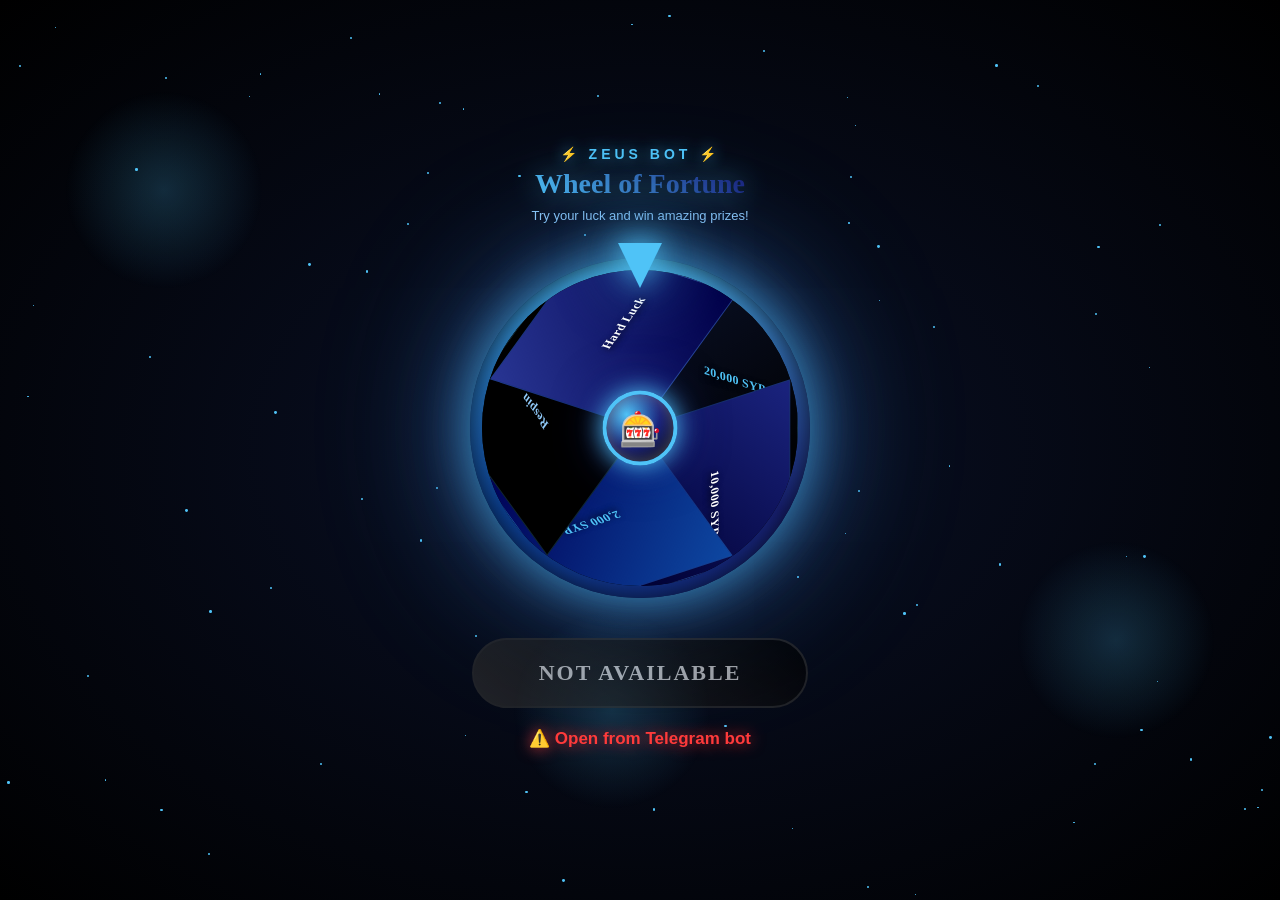
==== commit a5613d87: "Update title and bot name in index.html" ====
--- a/index.html
+++ b/index.html
@@ -3,7 +3,7 @@
 <head>
     <meta charset="UTF-8">
     <meta name="viewport" content="width=device-width, initial-scale=1.0, maximum-scale=1.0, user-scalable=no">
-    <title>🎡 Wheel of Fortune - ZEUSBOT</title>
+    <title>🎡 ZEUS BOT - Wheel of Fortune</title>
     <script src="https://telegram.org/js/telegram-web-app.js"></script>
     <style>
         * { margin: 0; padding: 0; box-sizing: border-box; -webkit-tap-highlight-color: transparent; }
@@ -29,6 +29,22 @@
 
         .header { text-align: center; margin-bottom: 20px; animation: fadeInDown 0.8s ease; }
         @keyframes fadeInDown { from{opacity:0;transform:translateY(-30px)} to{opacity:1;transform:translateY(0)} }
+
+        /* ✅ اسم البوت ZEUS BOT */
+        .bot-name {
+            font-size: 14px;
+            letter-spacing: 4px;
+            color: #4fc3f7;
+            margin-bottom: 6px;
+            font-weight: 700;
+            text-shadow: 0 0 15px rgba(79,195,247,0.8);
+            animation: botNamePulse 2s infinite ease-in-out;
+        }
+        @keyframes botNamePulse {
+            0%,100% { opacity: 0.7; letter-spacing: 4px; }
+            50% { opacity: 1; letter-spacing: 6px; }
+        }
+
         .header h1 { font-size: 28px; margin-bottom: 8px;
             font-family: 'Georgia', 'Times New Roman', serif;
             background: linear-gradient(45deg, #4fc3f7, #1a237e, #4fc3f7);
@@ -73,13 +89,15 @@
             to { transform: rotate(360deg); }
         }
 
+        /* ✅ الخطوط متساوية الآن (كل قطاع 72 درجة = 360/5) */
         .wheel-segment { position: absolute; width: 50%; height: 50%; top: 0; left: 50%;
             transform-origin: 0% 100%; display: flex; align-items: center; justify-content: center;
-            padding-left: 18%; padding-right: 8%;
+            padding-left: 15%; padding-right: 5%;
             font-family: 'Georgia', 'Times New Roman', serif;
-            font-size: 13px; font-weight: 700;
-            letter-spacing: 0.5px;
-            text-align: center; line-height: 1.2; border: 2px solid rgba(79,195,247,0.3);
+            font-size: 12px; font-weight: 700;
+            letter-spacing: 0.3px;
+            text-align: center; line-height: 1.2;
+            border: 1px solid rgba(79,195,247,0.2);
             overflow: hidden; text-shadow: 0 2px 6px rgba(0,0,0,0.8); }
 
         .wheel-center { position: absolute; top: 50%; left: 50%; transform: translate(-50%, -50%);
@@ -134,7 +152,7 @@
             .wheel-wrapper { width: 300px; height: 300px; }
             .header h1 { font-size: 24px; }
             .spin-btn { padding: 18px 50px; font-size: 18px; }
-            .wheel-segment { font-size: 12px; }
+            .wheel-segment { font-size: 11px; }
         }
     </style>
 </head>
@@ -150,7 +168,8 @@
 
     <div class="container">
         <div class="header">
-            <h1>🎡 Wheel of Fortune 🎡</h1>
+            <div class="bot-name">⚡ ZEUS BOT ⚡</div>
+            <h1>Wheel of Fortune</h1>
             <p>Try your luck and win amazing prizes!</p>
         </div>
 
@@ -170,14 +189,15 @@
 
     <script>
         // ============================================
-        // Wheel Prizes — English names, black/blue theme
+        // Wheel Prizes — 5 equal segments (72° each)
+        // 20,000 (0%) | 10,000 (0%) | 2,000 (1%) | Respin (33%) | Hard Luck (66%)
         // ============================================
         const PRIZES = [
             { name: '20,000 SYP', type: 'win',       value: 20000, color: '#0a1128', textColor: '#4fc3f7' },
             { name: '10,000 SYP', type: 'win',       value: 10000, color: '#1a237e', textColor: '#ffffff' },
-            { name: 'Respin',     type: 'respin',    value: 0,     color: '#0d47a1', textColor: '#ffffff' },
-            { name: 'Hard Luck',  type: 'hard_luck', value: 0,     color: '#000000', textColor: '#90caf9' },
-            { name: '20% Bonus',  type: 'bonus',     value: 20,    color: '#283593', textColor: '#ffd700' },
+            { name: '2,000 SYP',  type: 'win',       value: 2000,  color: '#0d47a1', textColor: '#4fc3f7' },
+            { name: 'Respin',     type: 'respin',    value: 0,     color: '#000000', textColor: '#90caf9' },
+            { name: 'Hard Luck',  type: 'hard_luck', value: 0,     color: '#283593', textColor: '#ffffff' },
         ];
 
         // ============================================
@@ -243,10 +263,10 @@
         }
 
         // ============================================
-        // 3. Build wheel
+        // 3. Build wheel — 5 equal segments (72° each)
         // ============================================
         function buildWheel() {
-            const segmentAngle = 360 / PRIZES.length;
+            const segmentAngle = 360 / PRIZES.length;  // = 72°
             wheelEl.innerHTML = '';
             PRIZES.forEach((prize, index) => {
                 const segment = document.createElement('div');
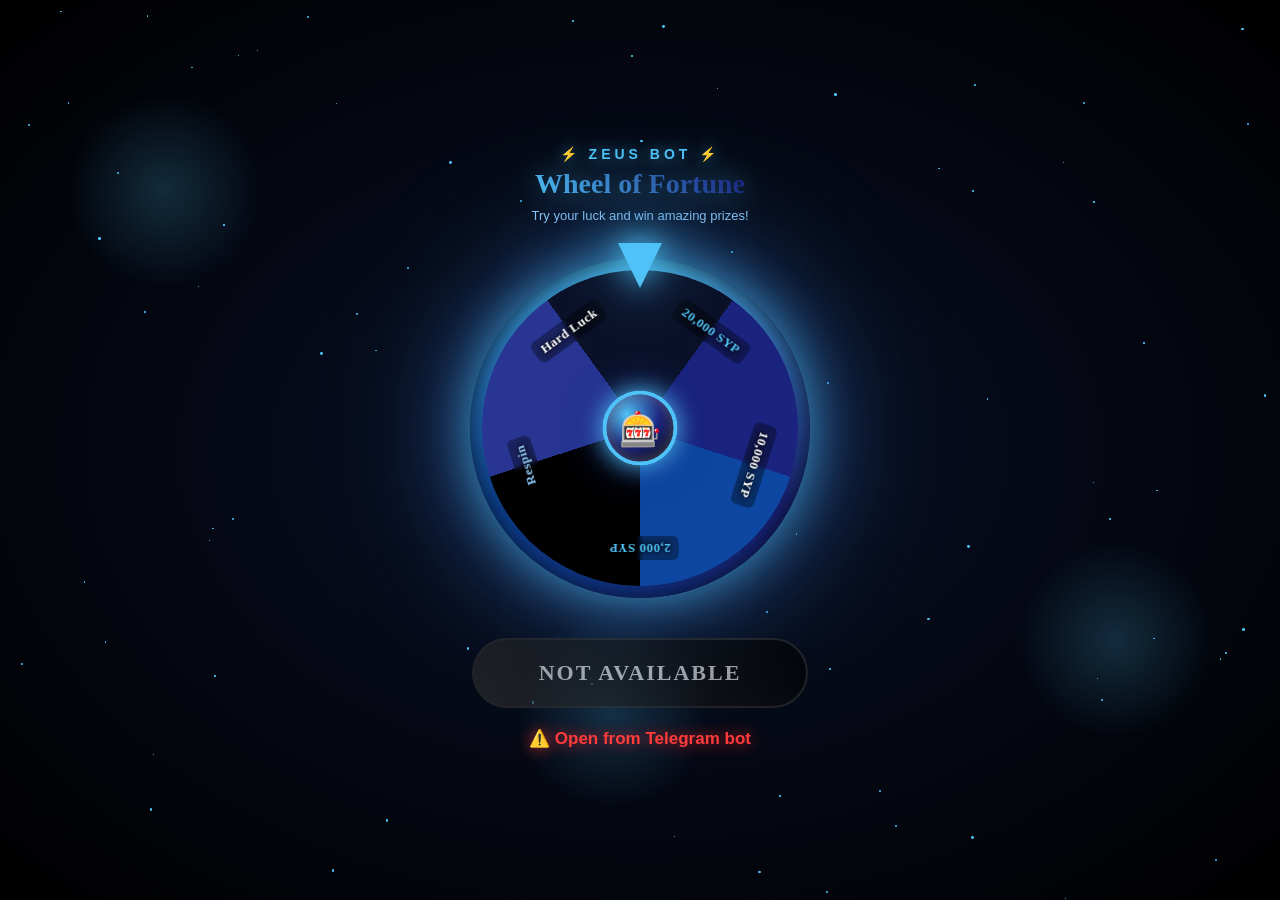
==== commit 035ab599: "Update index.html" ====
--- a/index.html
+++ b/index.html
@@ -30,14 +30,9 @@
         .header { text-align: center; margin-bottom: 20px; animation: fadeInDown 0.8s ease; }
         @keyframes fadeInDown { from{opacity:0;transform:translateY(-30px)} to{opacity:1;transform:translateY(0)} }
 
-        /* ✅ اسم البوت ZEUS BOT */
         .bot-name {
-            font-size: 14px;
-            letter-spacing: 4px;
-            color: #4fc3f7;
-            margin-bottom: 6px;
-            font-weight: 700;
-            text-shadow: 0 0 15px rgba(79,195,247,0.8);
+            font-size: 14px; letter-spacing: 4px; color: #4fc3f7; margin-bottom: 6px;
+            font-weight: 700; text-shadow: 0 0 15px rgba(79,195,247,0.8);
             animation: botNamePulse 2s infinite ease-in-out;
         }
         @keyframes botNamePulse {
@@ -89,16 +84,23 @@
             to { transform: rotate(360deg); }
         }
 
-        /* ✅ الخطوط متساوية الآن (كل قطاع 72 درجة = 360/5) */
-        .wheel-segment { position: absolute; width: 50%; height: 50%; top: 0; left: 50%;
-            transform-origin: 0% 100%; display: flex; align-items: center; justify-content: center;
-            padding-left: 15%; padding-right: 5%;
+        /* ✅ النصوص الجديدة — واضحة ومستقيمة */
+        .wheel-label {
+            position: absolute;
             font-family: 'Georgia', 'Times New Roman', serif;
-            font-size: 12px; font-weight: 700;
-            letter-spacing: 0.3px;
-            text-align: center; line-height: 1.2;
-            border: 1px solid rgba(79,195,247,0.2);
-            overflow: hidden; text-shadow: 0 2px 6px rgba(0,0,0,0.8); }
+            font-size: 13px;
+            font-weight: 800;
+            letter-spacing: 0.5px;
+            text-align: center;
+            white-space: nowrap;
+            text-shadow: 0 2px 8px rgba(0,0,0,0.9), 0 0 4px rgba(0,0,0,1);
+            pointer-events: none;
+            z-index: 3;
+            padding: 4px 8px;
+            background: rgba(0,0,0,0.35);
+            border-radius: 6px;
+            backdrop-filter: blur(2px);
+        }
 
         .wheel-center { position: absolute; top: 50%; left: 50%; transform: translate(-50%, -50%);
             width: 75px; height: 75px; border-radius: 50%;
@@ -152,7 +154,7 @@
             .wheel-wrapper { width: 300px; height: 300px; }
             .header h1 { font-size: 24px; }
             .spin-btn { padding: 18px 50px; font-size: 18px; }
-            .wheel-segment { font-size: 11px; }
+            .wheel-label { font-size: 12px; }
         }
     </style>
 </head>
@@ -188,10 +190,6 @@
     </div>
 
     <script>
-        // ============================================
-        // Wheel Prizes — 5 equal segments (72° each)
-        // 20,000 (0%) | 10,000 (0%) | 2,000 (1%) | Respin (33%) | Hard Luck (66%)
-        // ============================================
         const PRIZES = [
             { name: '20,000 SYP', type: 'win',       value: 20000, color: '#0a1128', textColor: '#4fc3f7' },
             { name: '10,000 SYP', type: 'win',       value: 10000, color: '#1a237e', textColor: '#ffffff' },
@@ -200,9 +198,6 @@
             { name: 'Hard Luck',  type: 'hard_luck', value: 0,     color: '#283593', textColor: '#ffffff' },
         ];
 
-        // ============================================
-        // State
-        // ============================================
         let tg = null;
         let isSpinning = false;
         let audioCtx = null;
@@ -212,9 +207,6 @@
         const spinBtn = document.getElementById('spinBtn');
         const statusEl = document.getElementById('status');
 
-        // ============================================
-        // 1. Stars background
-        // ============================================
         function createStars() {
             const starsContainer = document.getElementById('stars');
             for (let i = 0; i < 80; i++) {
@@ -231,9 +223,6 @@
             }
         }
 
-        // ============================================
-        // 2. Audio
-        // ============================================
         function initAudio() {
             try {
                 audioCtx = new (window.AudioContext || window.webkitAudioContext)();
@@ -262,30 +251,41 @@
             if (navigator.vibrate) navigator.vibrate(pattern);
         }
 
-        // ============================================
-        // 3. Build wheel — 5 equal segments (72° each)
-        // ============================================
+        // ✅ بناء العجلة بـ conic-gradient + نصوص مستقيمة
         function buildWheel() {
-            const segmentAngle = 360 / PRIZES.length;  // = 72°
+            const segmentAngle = 360 / PRIZES.length;
+
+            // خلفية العجلة
+            const gradientStops = PRIZES.map((prize, index) => {
+                const startAngle = index * segmentAngle;
+                const endAngle = (index + 1) * segmentAngle;
+                return `${prize.color} ${startAngle}deg ${endAngle}deg`;
+            }).join(', ');
+
+            wheelEl.style.background = `conic-gradient(from -36deg, ${gradientStops})`;
             wheelEl.innerHTML = '';
+
+            // إضافة النصوص
             PRIZES.forEach((prize, index) => {
-                const segment = document.createElement('div');
-                segment.className = 'wheel-segment';
-                segment.style.background = `linear-gradient(135deg, ${prize.color}, ${shadeColor(prize.color, -30)})`;
-                segment.style.color = prize.textColor;
-                segment.style.transform = `rotate(${index * segmentAngle}deg) skewY(${90 - segmentAngle}deg)`;
-                segment.textContent = prize.name;
-                wheelEl.appendChild(segment);
+                const label = document.createElement('div');
+                label.className = 'wheel-label';
+
+                const centerAngle = (index * segmentAngle) + (segmentAngle / 2);
+
+                // موضع النص على دائرة نصف قطرها 38% من مركز العجلة
+                const radius = 38;
+                const angleRad = (centerAngle - 90) * (Math.PI / 180);
+                const x = 50 + radius * Math.cos(angleRad);
+                const y = 50 + radius * Math.sin(angleRad);
+
+                label.style.left = x + '%';
+                label.style.top = y + '%';
+                label.style.transform = `translate(-50%, -50%) rotate(${centerAngle}deg)`;
+                label.style.color = prize.textColor;
+                label.textContent = prize.name;
+
+                wheelEl.appendChild(label);
             });
-        }
-
-        function shadeColor(color, percent) {
-            const num = parseInt(color.replace('#', ''), 16);
-            const amt = Math.round(2.55 * percent);
-            const R = Math.max(0, Math.min(255, (num >> 16) + amt));
-            const G = Math.max(0, Math.min(255, (num >> 8 & 0x00FF) + amt));
-            const B = Math.max(0, Math.min(255, (num & 0x0000FF) + amt));
-            return '#' + (0x1000000 + R * 0x10000 + G * 0x100 + B).toString(16).slice(1);
         }
 
         function setStatus(text, type = '') {
@@ -293,9 +293,6 @@
             statusEl.className = 'status ' + type;
         }
 
-        // ============================================
-        // 4. Spin handler
-        // ============================================
         function handleSpin() {
             if (isSpinning) return;
             if (!tg) {
@@ -311,16 +308,13 @@
             if (!audioCtx) initAudio();
             vibrate(50);
 
-            // 1. Continuous rotation
             wheelEl.style.transition = 'none';
             wheelEl.style.animation = 'continuousSpin 0.8s linear infinite';
 
-            // 2. Tick sound
             const tickInterval = setInterval(() => {
                 playTick();
             }, 100);
 
-            // 3. Send to bot after 300ms
             setTimeout(() => {
                 try {
                     tg.sendData(JSON.stringify({
@@ -342,9 +336,6 @@
             }, 300);
         }
 
-        // ============================================
-        // 5. Init
-        // ============================================
         function init() {
             createStars();
             buildWheel();
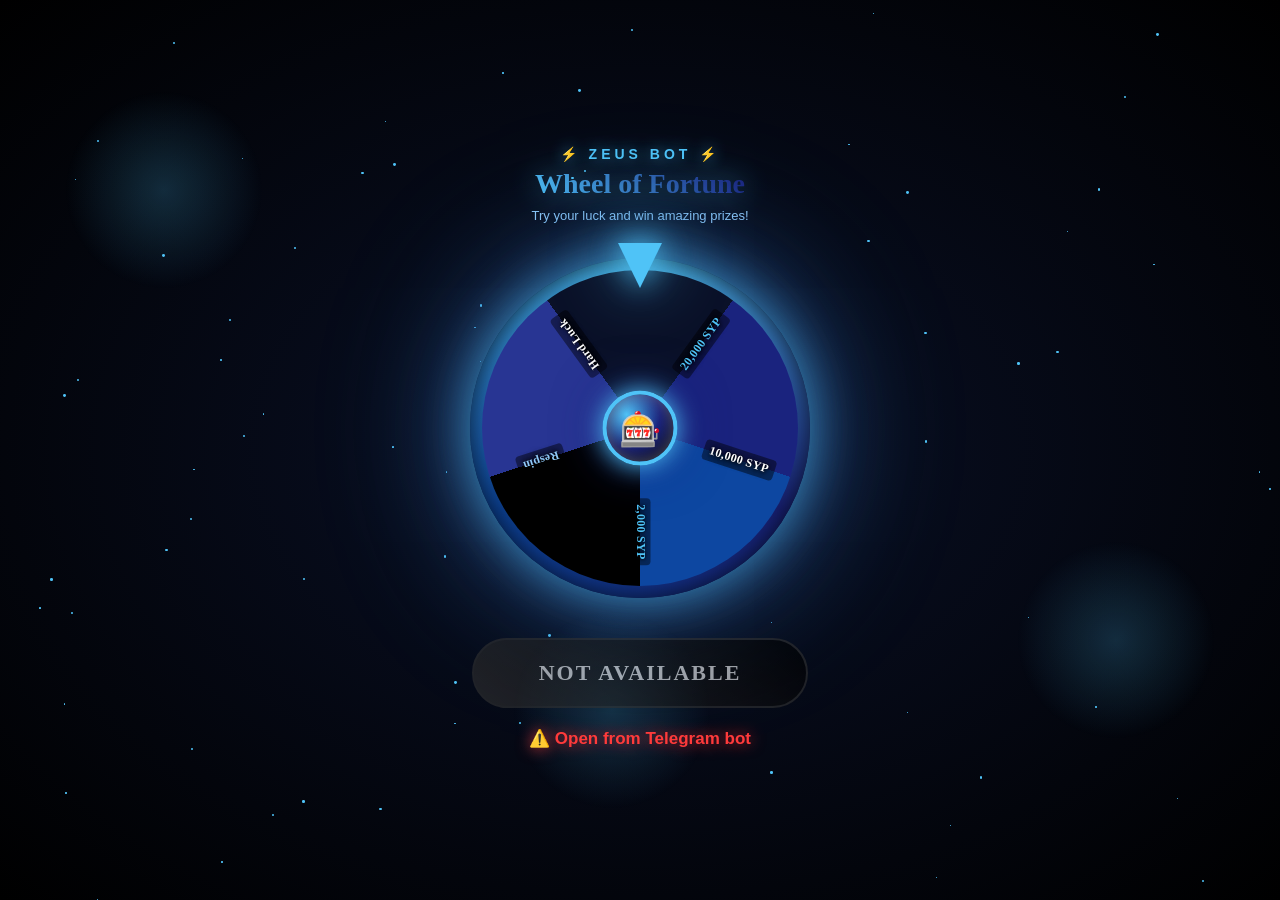
==== commit b06faa26: "Update index.html" ====
--- a/index.html
+++ b/index.html
@@ -34,10 +34,17 @@
             font-size: 14px; letter-spacing: 4px; color: #4fc3f7; margin-bottom: 6px;
             font-weight: 700; text-shadow: 0 0 15px rgba(79,195,247,0.8);
             animation: botNamePulse 2s infinite ease-in-out;
+            transition: opacity 0.3s ease;
         }
         @keyframes botNamePulse {
             0%,100% { opacity: 0.7; letter-spacing: 4px; }
             50% { opacity: 1; letter-spacing: 6px; }
+        }
+
+        /* ✅ إخفاء ZEUS BOT عند الدوران */
+        .spinning .bot-name {
+            opacity: 0 !important;
+            animation: none !important;
         }
 
         .header h1 { font-size: 28px; margin-bottom: 8px;
@@ -84,22 +91,22 @@
             to { transform: rotate(360deg); }
         }
 
-        /* ✅ النصوص الجديدة — واضحة ومستقيمة */
+        /* ✅ النصوص في منتصف القطاعات */
         .wheel-label {
             position: absolute;
             font-family: 'Georgia', 'Times New Roman', serif;
-            font-size: 13px;
+            font-size: 12px;
             font-weight: 800;
-            letter-spacing: 0.5px;
+            letter-spacing: 0.3px;
             text-align: center;
             white-space: nowrap;
-            text-shadow: 0 2px 8px rgba(0,0,0,0.9), 0 0 4px rgba(0,0,0,1);
+            text-shadow: 0 2px 6px rgba(0,0,0,1), 0 0 3px rgba(0,0,0,1);
             pointer-events: none;
             z-index: 3;
-            padding: 4px 8px;
-            background: rgba(0,0,0,0.35);
-            border-radius: 6px;
-            backdrop-filter: blur(2px);
+            padding: 3px 6px;
+            background: rgba(0,0,0,0.45);
+            border-radius: 4px;
+            transform-origin: center center;
         }
 
         .wheel-center { position: absolute; top: 50%; left: 50%; transform: translate(-50%, -50%);
@@ -154,7 +161,7 @@
             .wheel-wrapper { width: 300px; height: 300px; }
             .header h1 { font-size: 24px; }
             .spin-btn { padding: 18px 50px; font-size: 18px; }
-            .wheel-label { font-size: 12px; }
+            .wheel-label { font-size: 11px; }
         }
     </style>
 </head>
@@ -251,11 +258,10 @@
             if (navigator.vibrate) navigator.vibrate(pattern);
         }
 
-        // ✅ بناء العجلة بـ conic-gradient + نصوص مستقيمة
+        // ✅ النصوص في منتصف القطاعات
         function buildWheel() {
             const segmentAngle = 360 / PRIZES.length;
 
-            // خلفية العجلة
             const gradientStops = PRIZES.map((prize, index) => {
                 const startAngle = index * segmentAngle;
                 const endAngle = (index + 1) * segmentAngle;
@@ -265,22 +271,22 @@
             wheelEl.style.background = `conic-gradient(from -36deg, ${gradientStops})`;
             wheelEl.innerHTML = '';
 
-            // إضافة النصوص
             PRIZES.forEach((prize, index) => {
                 const label = document.createElement('div');
                 label.className = 'wheel-label';
 
                 const centerAngle = (index * segmentAngle) + (segmentAngle / 2);
 
-                // موضع النص على دائرة نصف قطرها 38% من مركز العجلة
-                const radius = 38;
+                // ✅ موضع دقيق: 33% من نصف القطر
+                const radiusPercent = 33;
                 const angleRad = (centerAngle - 90) * (Math.PI / 180);
-                const x = 50 + radius * Math.cos(angleRad);
-                const y = 50 + radius * Math.sin(angleRad);
+                const x = 50 + radiusPercent * Math.cos(angleRad);
+                const y = 50 + radiusPercent * Math.sin(angleRad);
 
                 label.style.left = x + '%';
                 label.style.top = y + '%';
-                label.style.transform = `translate(-50%, -50%) rotate(${centerAngle}deg)`;
+                // ✅ النص موازٍ لنصف القطر (مقروء من المركز إلى الحافة)
+                label.style.transform = `translate(-50%, -50%) rotate(${centerAngle - 90}deg)`;
                 label.style.color = prize.textColor;
                 label.textContent = prize.name;
 
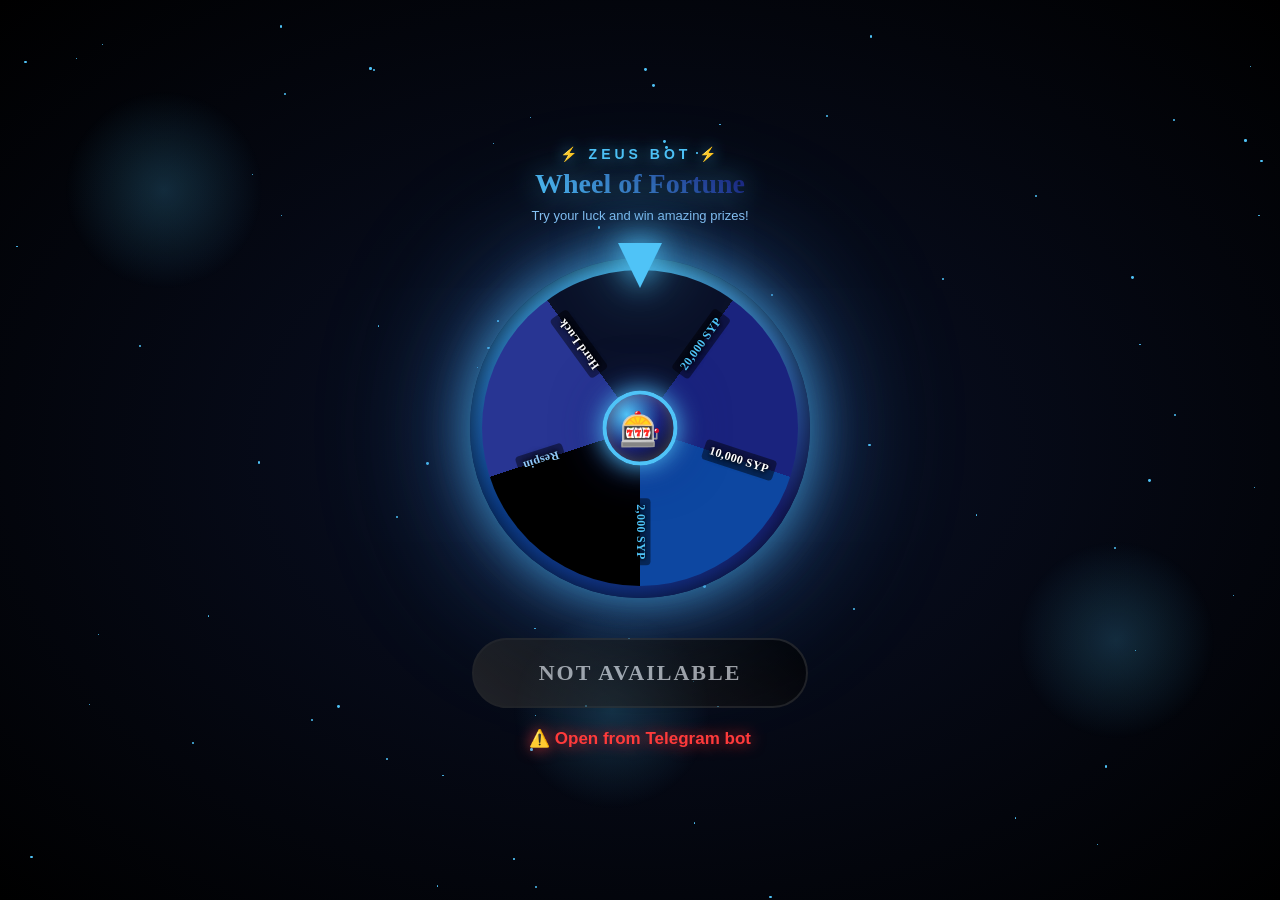
==== commit 5174ac01: "Update index.html" ====
--- a/index.html
+++ b/index.html
@@ -198,9 +198,9 @@
 
     <script>
         const PRIZES = [
-            { name: '20,000 SYP', type: 'win',       value: 20000, color: '#0a1128', textColor: '#4fc3f7' },
-            { name: '10,000 SYP', type: 'win',       value: 10000, color: '#1a237e', textColor: '#ffffff' },
-            { name: '2,000 SYP',  type: 'win',       value: 2000,  color: '#0d47a1', textColor: '#4fc3f7' },
+            { name: '20,000 SYP', type: 'win',       value: 200, color: '#0a1128', textColor: '#4fc3f7' },
+            { name: '10,000 SYP', type: 'win',       value: 100, color: '#1a237e', textColor: '#ffffff' },
+            { name: '2,000 SYP',  type: 'win',       value: 20,  color: '#0d47a1', textColor: '#4fc3f7' },
             { name: 'Respin',     type: 'respin',    value: 0,     color: '#000000', textColor: '#90caf9' },
             { name: 'Hard Luck',  type: 'hard_luck', value: 0,     color: '#283593', textColor: '#ffffff' },
         ];
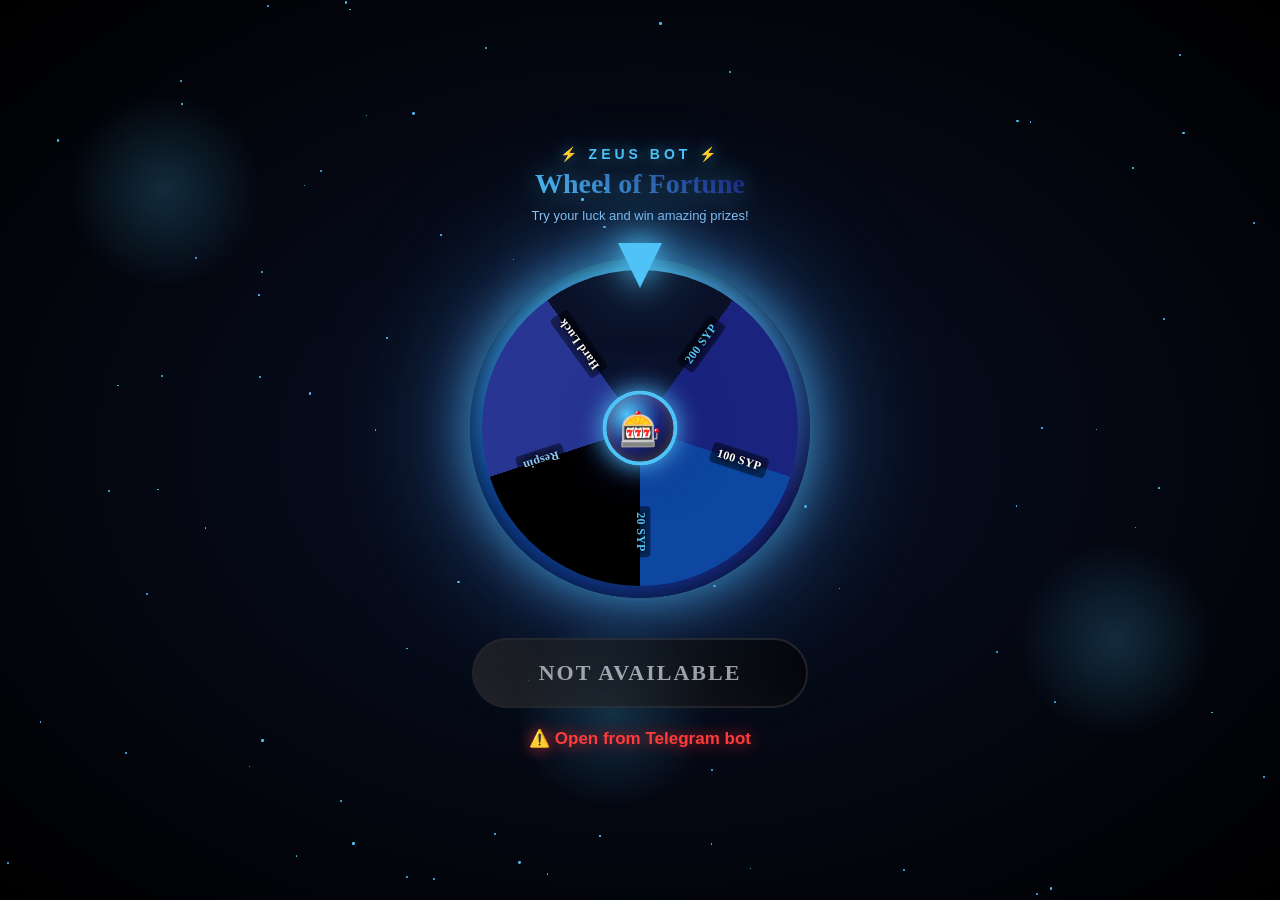
==== commit 5b636a63: "Update index.html" ====
--- a/index.html
+++ b/index.html
@@ -198,9 +198,9 @@
 
     <script>
         const PRIZES = [
-            { name: '20,000 SYP', type: 'win',       value: 200, color: '#0a1128', textColor: '#4fc3f7' },
-            { name: '10,000 SYP', type: 'win',       value: 100, color: '#1a237e', textColor: '#ffffff' },
-            { name: '2,000 SYP',  type: 'win',       value: 20,  color: '#0d47a1', textColor: '#4fc3f7' },
+            { name: '200 SYP', type: 'win',       value: 200, color: '#0a1128', textColor: '#4fc3f7' },
+            { name: '100 SYP', type: 'win',       value: 100, color: '#1a237e', textColor: '#ffffff' },
+            { name: '20 SYP',  type: 'win',       value: 20,  color: '#0d47a1', textColor: '#4fc3f7' },
             { name: 'Respin',     type: 'respin',    value: 0,     color: '#000000', textColor: '#90caf9' },
             { name: 'Hard Luck',  type: 'hard_luck', value: 0,     color: '#283593', textColor: '#ffffff' },
         ];
